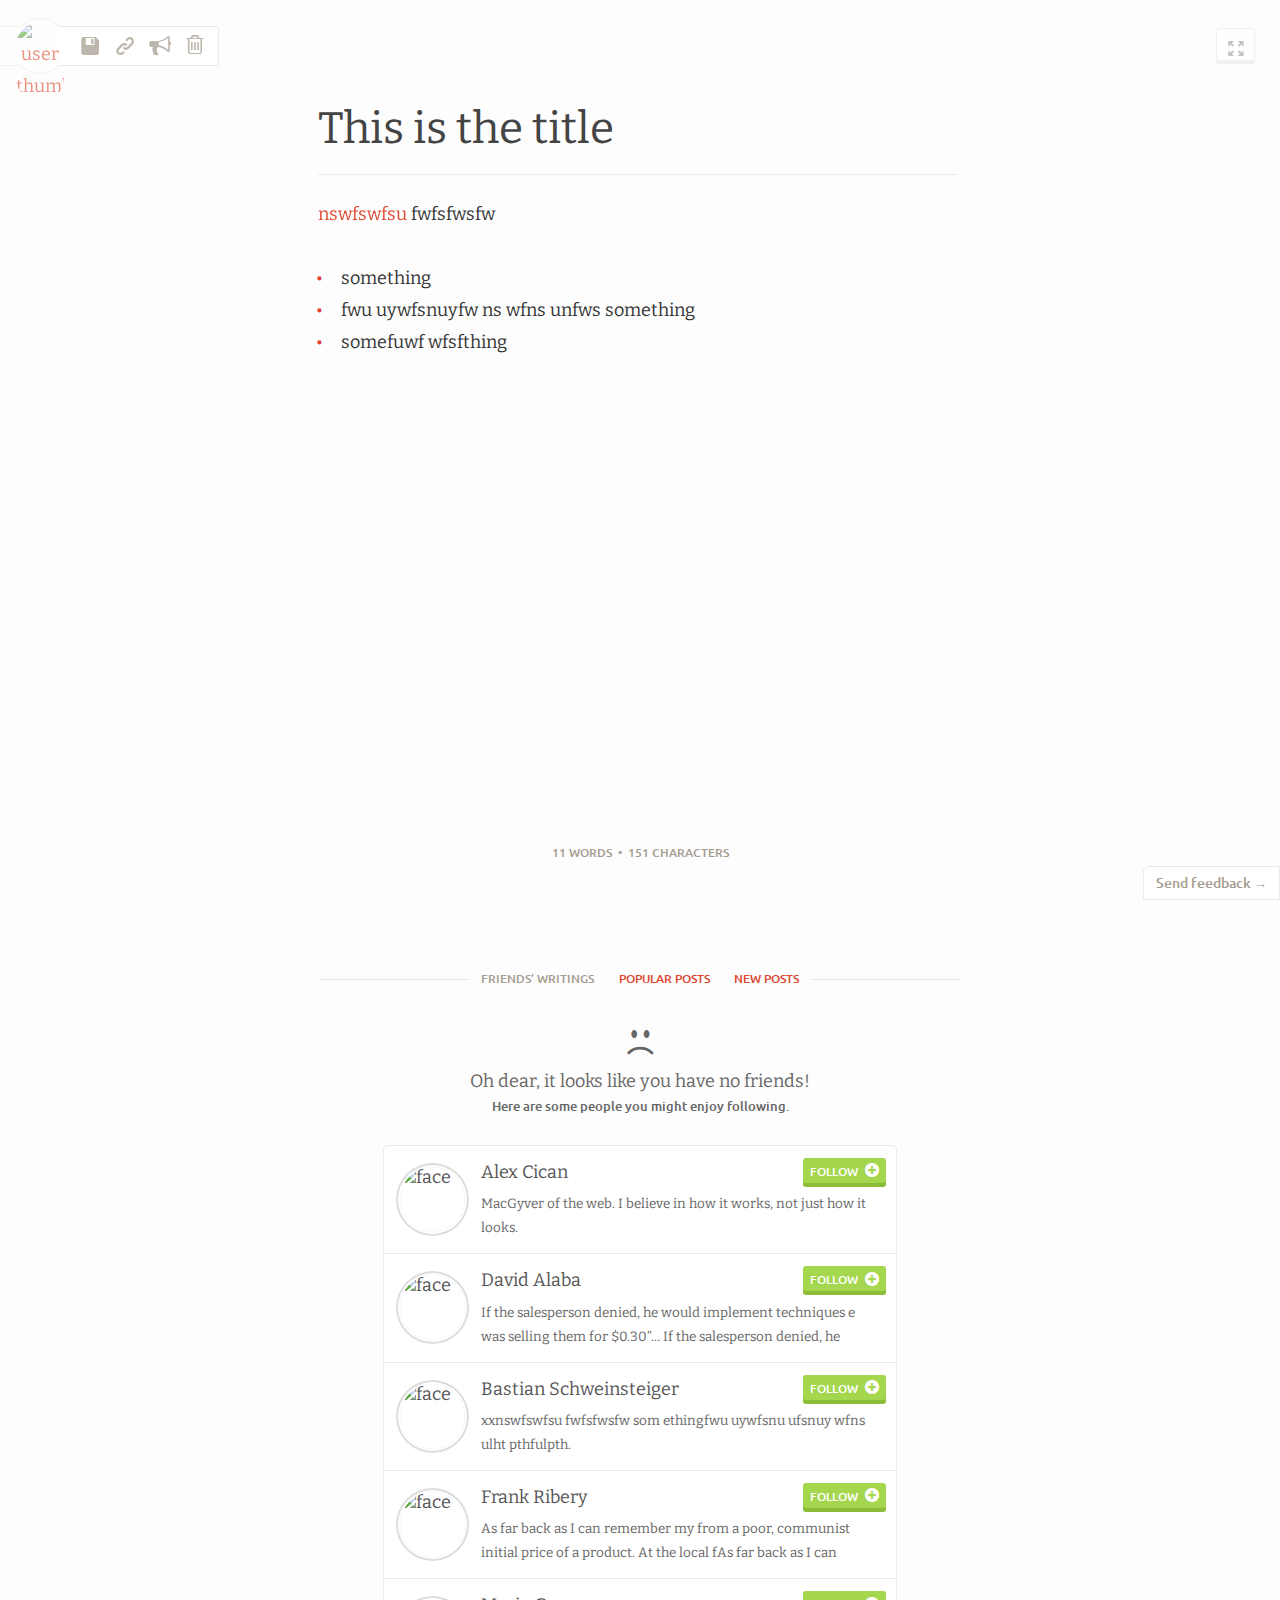
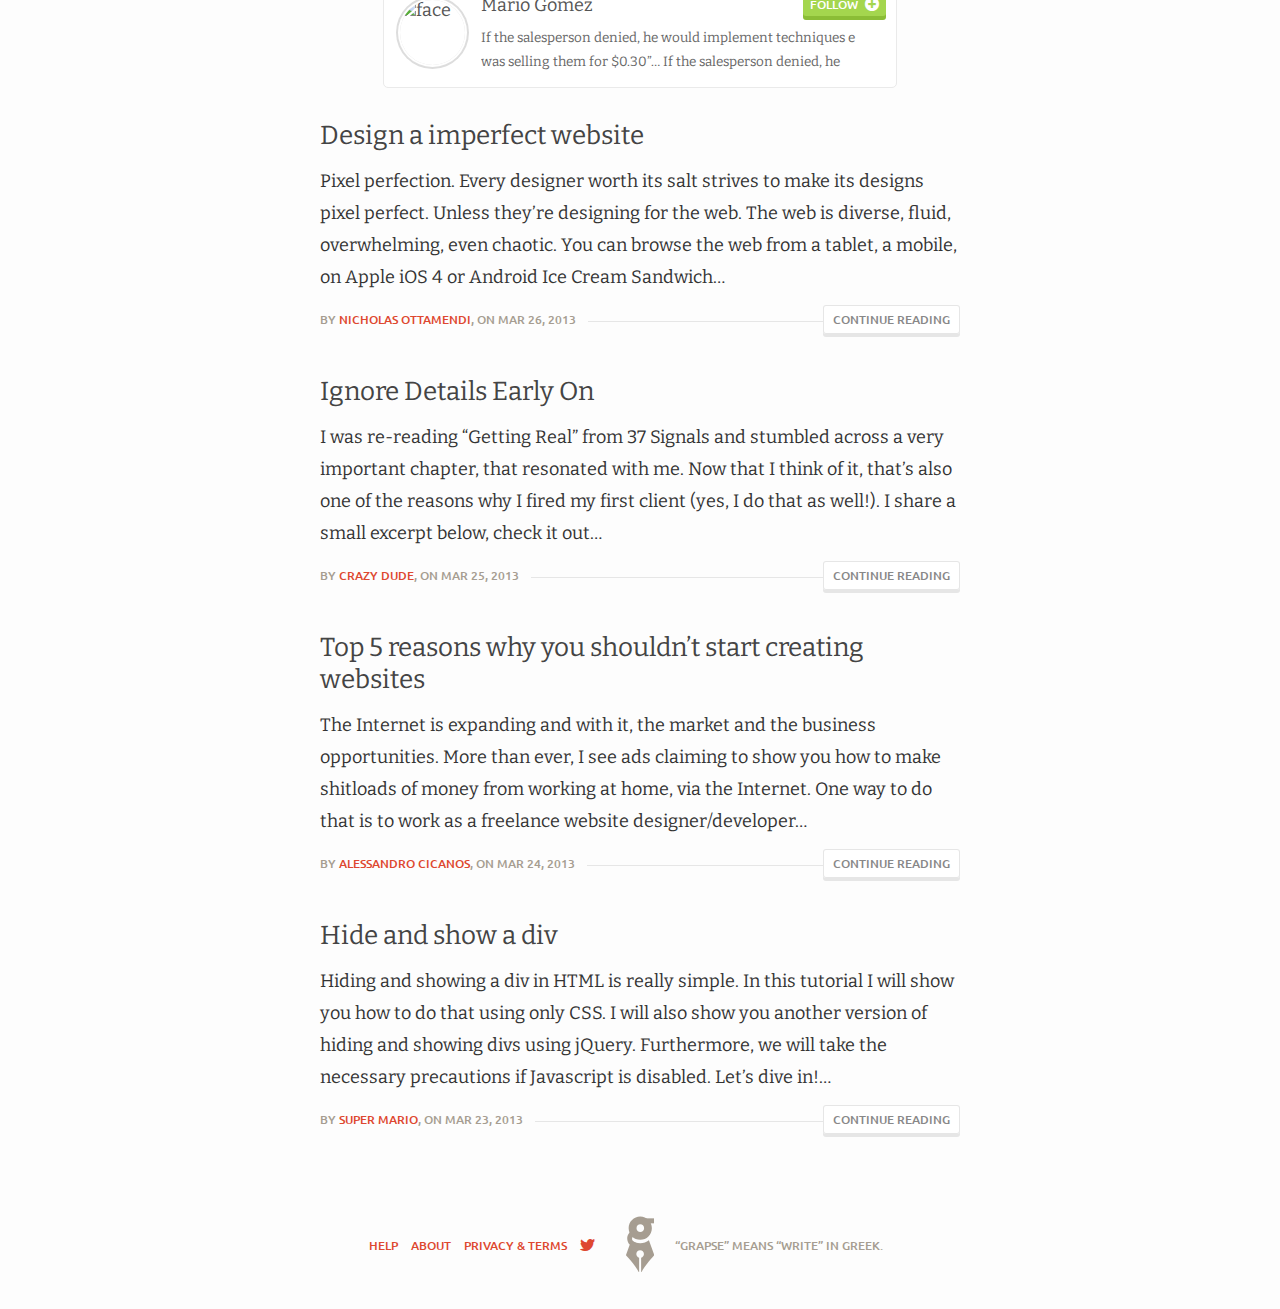
==== index.html @ 07f1f99a "initial commit" ====
<!doctype html>
<!-- <html manifest="app.appcache"> -->
<head>
  <title>New post &bull; Grapse</title>    
  <meta http-equiv="Content-Type" content="text/html; charset=utf-8" />
  <meta name="viewport" content="width=device-width"/>
  <link rel="shortcut icon" href="./images/favicon.ico" />
  <link rel="stylesheet" type="text/css" href="./css/style.css" />
  <link href='http://fonts.googleapis.com/css?family=Bitter:400,400italic' rel='stylesheet' type='text/css'>
  <link href='http://fonts.googleapis.com/css?family=Ubuntu:400,500,400italic&subset=latin,cyrillic,greek' rel='stylesheet' type='text/css'>
</head>
<body>
  <div id="content">
    <form method="post" id="editor">
      <h1 id='post_title' contenteditable='true'>This is the title</h1>
      <span id="chars_counter"></span>
      <textarea id="paste_area" style="display: none; position: absolute; left: -999em;"></textarea>
      <div id='post_content' contenteditable='true'>
        <p><a href="http://sicanstudios.com">nswfswfsu</a> fwfsfwsfw</p>
        <ul>
          <li>something</li>
          <li>fwu uywfsnuyfw ns wfns unfws something</li>
          <li>somefuwf wfsfthing</li>
        </ul>
      </div>
      <span class="word_count"></span>
    </form>

    <div id="discover">
      <header class="stay_on_top grey has_divider">
        <a title="Friends’ writings" class="friends_writings selected_link">Friends&rsquo; writings</a>
        <a href="#" title="Popular posts" class="popular_writings">Popular posts</a>
        <a href="#" title="New posts" class="new_writings">New posts</a>
      </header>
      <ul class="posts_by_friends">
        <li class="empty">Oh dear, it looks like you have no friends! <span>Here are some people you might enjoy following.</span></li>

        <li>
          <ul class="recommended_people_list visible">
            <li>
              <a href="profile.html" title="whatever"><img src="https://si0.twimg.com/profile_images/3046799507/efc1bd371c999d1e5e9a5f17f0f55c65_bigger.jpeg" alt="face" title="Alex Cican on Twitter" target="_blank" /><span>Alex Cican</span></a>
              <p>MacGyver of the web. I believe in how it works, not just how it looks.</p>
              <button class="follow_button add green">
                <span class="button_text add_text">Follow</span>
                <span class="button_text added_text">Following</span>
                <span class="button_text remove_text">Unfollow</span>
              </button>
            </li>
            <li>
              <a href="profile.html" title="whatever"><img src="http://img.uefa.com/imgml/TP/players/1/2012/324x324/1906540.jpg" alt="face" title="Alex Cican on Twitter" target="_blank" /><span>David Alaba</span></a>
              <p> If the salesperson denied, he would implement techniques e was selling them for $0.30”… If the salesperson denied, he would implement techniques e was selling them for $0.30”…</p>
              <button class="follow_button add green">
                <span class="button_text add_text">Follow</span>
                <span class="button_text added_text">Following</span>
                <span class="button_text remove_text">Unfollow</span>
              </button>
            </li>
            <li>
              <a href="profile.html" title="whatever"><img src="http://img.uefa.com/imgml/TP/players/3/2012/324x324/67496.jpg" alt="face" title="Alex Cican on Twitter" target="_blank" /><span>Bastian Schweinsteiger</span></a>
              <p>xxnswfswfsu fwfsfwsfw som ethingfwu uywfsnu ufsnuy wfns ulht pthfulpth.</p>
              <button class="follow_button add green">
                <span class="button_text add_text">Follow</span>
                <span class="button_text added_text">Following</span>
                <span class="button_text remove_text">Unfollow</span>
              </button>
            </li>
            <li>
              <a href="profile.html" title="whatever"><img src="http://images.football.co.uk/300x300/b850482c0e493f7c6aa94497e383aa2d.jpg" alt="face" title="Alex Cican on Twitter" target="_blank" /><span>Frank Ribery</span></a>
              <p>As far back as I can remember my from a poor, communist initial price of a product. At the local fAs far back as I can remember my from a poor, communist initial price of a product. At the local f</p>
              <button class="follow_button add green">
                <span class="button_text add_text">Follow</span>
                <span class="button_text added_text">Following</span>
                <span class="button_text remove_text">Unfollow</span>
              </button>
            </li>
            <li>
              <a href="profile.html" title="whatever"><img src="http://img.uefa.com/imgml/TP/players/3/2012/324x324/62588.jpg" alt="face" title="Alex Cican on Twitter" target="_blank" /><span>Mario Gomez</span></a>
              <p> If the salesperson denied, he would implement techniques e was selling them for $0.30”… If the salesperson denied, he would implement techniques e was selling them for $0.30”…</p>
              <button class="follow_button add green">
                <span class="button_text add_text">Follow</span>
                <span class="button_text added_text">Following</span>
                <span class="button_text remove_text">Unfollow</span>
              </button>
            </li>
          </ul>
        </li>

        <li class="post has_divider">
          <h3><a href="post.html" title="Read this">Design a imperfect website</a></h3>
          <p>Pixel perfection. Every designer worth its salt strives to make its designs pixel perfect. Unless they’re designing for the web. The web is diverse, fluid, overwhelming, even chaotic. You can browse the web from a tablet, a mobile, on Apple iOS 4 or Android Ice Cream Sandwich… </p>
          <div class="post_footer">
            <span>By <a href="profile.html" title="Alex Cican">Nicholas Ottamendi</a><em>, on Mar 26, 2013</em></span>
            <a href="post.html" class="button align_right white">Continue reading</a>
          </div>
        </li>
        <li class="post has_divider">
          <h3><a href="post.html" title="Read this">Ignore Details Early On</a></h3>
          <p>I was re-reading “Getting Real” from 37 Signals and stumbled across a very important chapter, that resonated with me. Now that I think of it, that’s also one of the reasons why I fired my first client (yes, I do that as well!). I share a small excerpt below, check it out…</p>
          <div class="post_footer">
            <span>By <a href="profile.html" title="Alex Cican">Crazy Dude</a><em>, on Mar 25, 2013</em></span>
            <a href="post.html" class="button align_right white">Continue reading</a>
          </div>
        </li>
        <li class="post has_divider">
          <h3><a href="post.html" title="Read this">Top 5 reasons why you shouldn’t start creating websites</a></h3>
          <p>The Internet is expanding and with it, the market and the business opportunities. More than ever, I see ads claiming to show you how to make shitloads of money from working at home, via the Internet. One way to do that is to work as a freelance website designer/developer… </p>
          <div class="post_footer">
            <span>By <a href="profile.html" title="Alex Cican">Alessandro Cicanos</a><em>, on Mar 24, 2013</em></span>
            <a href="post.html" class="button align_right white">Continue reading</a>
          </div>
        </li>
        <li class="post has_divider">
          <h3><a href="post.html" title="Read this">Hide and show a div</a></h3>
          <p>Hiding and showing a div in HTML is really simple. In this tutorial I will show you how to do that using only CSS. I will also show you another version of hiding and showing divs using jQuery. Furthermore, we will take the necessary precautions if Javascript is disabled. Let’s dive in!… </p>
          <div class="post_footer">
            <span>By <a href="profile.html" title="Alex Cican">Super Mario</a><em>, on Mar 23, 2013</em></span>
            <a href="post.html" class="button align_right white">Continue reading</a>
          </div>
        </li>
      </ul>
    </div>

    <div id="popup" class="hidden"></div>

    <div id="footer">
      <ul>
        <li><a href="help.html" title="Help">Help</a></li>
        <li><a href="about.html" title="About Grapse">About</a></li>
        <li><a href="terms.html" title="Privacy &amp; Terms">Privacy &amp; Terms</a></li>
        <li><a href="http://twitter.com/GrapseApp" title="Grapse on Twitter" class="twitter" target="_blank"><span>Twitter</span></a></li>
      </ul>
      <a href="#" title="Back to homepage">
      <img src="[data-uri]" alt="grapse logo" />
      </a>
      <span>&ldquo;Grapse&rdquo; means &ldquo;write&rdquo; in Greek.</span>
    </div>
  </div>

  <div id="editor_buttons">
    <button title="Save post (Cmd+S)" class="save_button">Save</button>
    <button title="Set custom URL (Cmd+U)" class="slug_button">Custom URL</button>
    <input type='url' name='post_slug' autocorrect='off' autocapitalize='off' class='hidden' value='custom-url-of-post'/>
    <button title="Publish post (Cmd+G)" class="publish_button">Publish</button>
    <button title="Delete post (Cmd+Shift+Backspace)" class="deletes_button">Delete</button>
  </div>

  <div id="fullscreen_button">
    <button title="Enter Fullscreen mode (Cmd+Shift+F)" class="fullscreen_button white">Fullscreen</button>
  </div>

  <div id="admin">
    <section id="top_buttons" class="has_editor_buttons">
      <button title="Your dashboard (Cmd+Enter)" class="menu_button">Menu</button>
      <button title="Write something (Cmd+Alt)" class="newpost_button">New post</button>
      <a href="profile.html" title="View your profile" class="profile_pic"><img src="https://si0.twimg.com/profile_images/3046799507/efc1bd371c999d1e5e9a5f17f0f55c65_bigger.jpeg" alt="user thumb" /></a>
      <!-- http://api.twitter.com/1/users/profile_image?screen_name=sican&size=bigger -->
    </section>

    <div id="sidebar">
      <section id="statistics">
        <header>Statistics</header>
        <div><h2>76235</h2><span>Views</span></div>
        <div><h2>32</h2><span>Likes</span></div>
        <div><h2>235</h2><span>Followers</span></div>
      </section>

      <section id="sidebar_content">
        <header>
          <a href="#" title="Your posts" class="writings_link selected_link">Writings</a> <a href="#" title="Posts you liked" class="liked_link">Liked</a> <a href="#" title="People following you" class="following_link">Following</a> <a href="#" title="Search for something" class="search_link">Search</a>
          <div id="search" class="hidden">
            <input type='text' name='search' autocapitalize='off' value='Search for something&#8230;'/>
            <button title="Hide search input">x</button>
          </div>
        </header>

        <ul class="sidebar_posts visible">
          <li>
            <a href="post.html" title="Design a pixel-perfect website">
              Design a pixel-perfect website
              <span>Mar 30, 2013</span>
              <span class="right"><span>2220</span> <span>150</span></span>
            </a>
            <button title="Edit this post" class="edit_button brown">Edit</button>
            <button title="Delete this post" class="delete_button red">Delete</button>
          </li>
          <li>
            <a href="post.html" title="Re-designing Sicanstudios">
              Re-designing Sicanstudios
              <span>Mar 29, 2013</span>
              <span class="right"><span>220</span> <span>22</span></span>
            </a>
            <button title="Edit this post" class="edit_button brown">Edit</button>
            <button title="Delete this post" class="delete_button red">Delete</button>
          </li>
          <li>
            <a href="post.html" title="Life lessons">
              Life lessons
              <span>Mar 28, 2013</span>
              <span class="right private">Private</span>
            </a>
            <button title="Edit this post" class="edit_button brown">Edit</button>
            <button title="Delete this post" class="delete_button red">Delete</button>
          </li>
          <li>
            <a href="post.html" title="whatever">
              Display recent posts
              <span>Mar 27, 2013</span>
              <span class="right private">Private</span>
            </a>
            <button title="Edit this post" class="edit_button brown">Edit</button>
            <button title="Delete this post" class="delete_button red">Delete</button>
          </li>
          <li>
            <a href="post.html" title="whatever">
              Landing a job during an economic crisis
              <span>Mar 26, 2013</span>
              <span class="right"><span>1220</span> <span>82</span></span>
            </a>
            <button title="Edit this post" class="edit_button brown">Edit</button>
            <button title="Delete this post" class="delete_button red">Delete</button>
          </li>
          <li>
            <a href="post.html" title="whatever">
              Making your website look pretty on retina devices
              <span>Mar 25, 2013</span>
              <span class="right"><span>840</span> <span>30</span></span>
            </a>
            <button title="Edit this post" class="edit_button brown">Edit</button>
            <button title="Delete this post" class="delete_button red">Delete</button>
          </li>
          <li>
            <a href="post.html" title="whatever">
              How I moved my blog to Dropbox
              <span>Mar 24, 2013</span>
              <span class="right"><span>2560</span> <span>642</span></span>
            </a>
            <button title="Edit this post" class="edit_button brown">Edit</button>
            <button title="Delete this post" class="delete_button red">Delete</button>
          </li>
          <li>
            <a href="post.html" title="whatever">
              How I moved my websites to GitHub
              <span>Mar 23, 2013</span>
              <span class="right"><span>430</span> <span>65</span></span>
            </a>
            <button title="Edit this post" class="edit_button brown">Edit</button>
            <button title="Delete this post" class="delete_button red">Delete</button>
          </li>
        </ul>

        <ul class="sidebar_liked_posts hidden">
          <li>
            <a href="post.html" title="The lost art of pricing and negotiating">
              The lost art of pricing and negotiating
              <span>by Super Mario</span>
              <span class="right">Mar 24, 2013</span>
            </a>
            <button class="like_button add brown">
              <span class="button_text add_text">Like</span>
              <span class="button_text added_text">Liked</span>
              <span class="button_text remove_text">Unlike</span>
            </button>
          </li>
          <li>
            <a href="post.html" title="Why I lost my glass shoe">
              Why I lost my glass shoe
              <span>by Cinderella</span>
              <span class="right">Mar 23, 2013</span>
            </a>
            <button class="like_button add brown">
              <span class="button_text add_text">Like</span>
              <span class="button_text added_text">Liked</span>
              <span class="button_text remove_text">Unlike</span>
            </button>
          </li>
          <li>
            <a href="post.html" title="How to fly higher with a carpet">
              How to fly higher with a carpet
              <span>by Alladin</span>
              <span class="right">Mar 21, 2013</span>
            </a>
            <button class="like_button add brown">
              <span class="button_text add_text">Like</span>
              <span class="button_text added_text">Liked</span>
              <span class="button_text remove_text">Unlike</span>
            </button>
          </li>
        </ul>

        <ul class="sidebar_people hidden">
          <li>
            <a href="profile.html" title="whatever"><img src="http://images.football.co.uk/300x300/b850482c0e493f7c6aa94497e383aa2d.jpg" alt="face" title="Alex Cican on Twitter" target="_blank" />Frank Ribery</a>
            <button class="follow_button add green">
              <span class="button_text add_text">Follow</span>
              <span class="button_text added_text">Following</span>
              <span class="button_text remove_text">Unfollow</span>
            </button>
          </li>
          <li>
            <a href="profile.html" title="whatever"><img src="http://img.uefa.com/imgml/TP/players/3/2012/324x324/62588.jpg" alt="face" title="Alex Cican on Twitter" target="_blank" />Mario Gomez</a>
            <button class="follow_button add green">
              <span class="button_text add_text">Follow</span>
              <span class="button_text added_text">Following</span>
              <span class="button_text remove_text">Unfollow</span>
            </button>
          </li>
          <li>
            <a href="profile.html" title="whatever"><img src="https://si0.twimg.com/profile_images/3046799507/efc1bd371c999d1e5e9a5f17f0f55c65_bigger.jpeg" alt="face" title="Alex Cican on Twitter" target="_blank" />Alex Cicanitanfsngfulx</a>
            <button class="follow_button add green">
              <span class="button_text add_text">Follow</span>
              <span class="button_text added_text">Following</span>
              <span class="button_text remove_text">Unfollow</span>
            </button>
          </li>
        </ul>

        <ul class="sidebar_search_results hidden">
          <li class="empty">Oh dear, I couldn’t find that! <span>Please type in something else and try again.</span></li>
        </ul>
      </section>

      <section class="settings">
        <header>Settings</header>
        <span><label for="dark_theme">Dark theme</label><a href="#" title="What is this?" class="superscript popup_dark_theme">?</a> 
          <input type="checkbox" id="dark_theme" class="slider" value="dark_theme" /></span><br/>
        <span><label for="portfolio_layout">Portfolio Layout</label><a href="#" title="What is this?" class="superscript popup_portfolio">?</a>
          <input type="checkbox" id="portfolio_layout" class="slider" value="portfolio_layout" /></span>
      </section>

      <section class="settings">
        <a href="#" title="Help Center">Help Center</a><br/>
        <a href="#" title="Keyboard shortcuts">Keyboard shortcuts</a><br/>
        <a href="#" class="logout">Log Out</a>
      </section>

      <div id="admin_sidebar_popup" class="hidden"></div>
    </div>
  </div>

  <div id="toolbar" class="hidden">
    <button class="italic_button" title="Make it italic (Cmd+1)"><i>i</i></button>
    <button class="heading_button" title="Make it a Heading (Cmd+2)">H2</button>
    <button class="link_button" title="Add a Link (Cmd+3)">Link</button>
    <button class="image_button" title="Add an Image (Cmd+4)">Image</button>
    <button class="list_button" title="Make it a List (Cmd+5)">List</button>
    <button class="quote_button" title="Make it a Quote (Cmd+6)">&ldquo;</button>
    <div class="window hidden link">
      <input type='url' name='link' autocorrect='off' autocapitalize='off' value='http://'/>
      <button class='insert_button' title='Insert link (Enter)'>Insert</button>
      <button class='remove_button' title='Remove link (Cmd+Backspace)'>X</button>
    </div>
  </div>

  <div id="feedback"><a href="mailto:alex@sicanstudios.com">Send feedback &rarr;</a></div>
  
  <script src="./js/turbolinks.js"></script>
  <!-- Load jQuery script -->
  <script src="http://ajax.googleapis.com/ajax/libs/jquery/1.8.3/jquery.min.js"></script>
  <script>
    // Check if a new cache is available on page load.
    window.addEventListener('load', function(e) {

      window.applicationCache.addEventListener('updateready', function(e) {
        if (window.applicationCache.status == window.applicationCache.UPDATEREADY) {
          // Browser downloaded a new app cache.
          // Swap it in and reload the page to get the new hotness.
          window.applicationCache.swapCache();
          if (confirm('A new version of this site is available. Load it?')) {
            window.location.reload();
          }
        } else {
          // Manifest didn't changed. Nothing new to server.
        }
      }, false);

    }, false);
  </script>
  <script src="./js/checkbrowser.js"></script>
  <script src="./js/interface.js"></script>
  <script src="./js/editor.js"></script>
</body>
</html>
---- css/style.css ----
/*** GLOBAL ***/
/**************/
@font-face {
  font-family: 'icons';
  src: url("../fonts/fontello.eot");
  src: url("../fonts/fontello.eot?#iefix") format('embedded-opentype'), url("../fonts/fontello.woff") format('woff'), url("../fonts/fontello.ttf") format('truetype'), url("../fonts/fontello.svg#icons") format('svg');
  font-weight: normal;
  font-style: normal;
}

img, embed, object, video {
  max-width: 100%;
}

body {
  font-family: 'Bitter', Georgia, serif;
  -webkit-font-smoothing: antialiased;
  font-size: 18px;
  line-height: 1.77777778em; /* 32px */
  background: url('../images/lines.jpg') #fdfdfd;
  color: #333;
  overflow-x: hidden;
  padding-top: 3.6em;
  max-width: 1440px;
  margin: 0 auto;
  /* if sidebar is expanded, provide smooth animations to content */
  -webkit-transition: margin-left 0.2s;
  -moz-transition: margin-left 0.2s;
  -o-transition: margin-left 0.2s;
  transition: margin-left 0.2s;
}

:-webkit-full-screen {
  background: #fdfdfd;
}

#post_title em {
  color: #ff0 !important;
  background: #000;
}

:-moz-full-screen {
  background: #fdfdfd;
}

:full-screen {
  background: #fdfdfd;
}

::-webkit-selection {
  background: #ffedab;
  color: #222;
}

::-moz-selection {
  background: #ffedab;
  color: #222;
}

::selection {
  background: #ffedab;
  color: #222;
}

a, a:visited {
  color: #de4830;
  text-decoration: none;
  position: relative;
  -webkit-transition: all 0.2s;
  -moz-transition: all 0.2s;
  -o-transition: all 0.2s;
  transition: all 0.2s;
}

a:hover {
  color: #333;
  cursor: pointer;
  text-decoration: underline;
}

/* when something is hidden */
.hidden {
  display: none;
  visibility: hidden;
}

/* when a link is selected */
.selected_link {
  color: #a69d91 !important;
  text-decoration: none !important;
}

/* headers of each section lighter colour font */
.grey, #sidebar header, .posts_under_post header, .post_footer>span {
  font-family: 'Ubuntu', 'Futura-Medium', Helvetica, sans-serif;
  -webkit-font-smoothing: antialiased;
  font-weight: 500;
  color: #a69d91;
  font-size: 0.66666667em; /* 12px */
  line-height: 0.66666667em; /* 12px */
  text-transform: uppercase;
  padding-bottom: 1.6em;
  display: block;
}

/* fixed position with jQuery */
.fixed {
  position: fixed;
  top: 0;
  padding: 28px 0;
  left: 0;
  width: 100%;
  z-index: 100;
  background: rgba(253,253,253,0.95);
  border-bottom: solid 1px #eaeaea;
}

/* no line when element is fixed */
.fixed.has_divider:after {
  display: none;
}

/* styling of the buttons */
button {
  font-size: 0.785em;
  color: #aaa;
  float: left;
  width: 16.6666667%;
  height: 100%;
  background: transparent;
  border: none;
  cursor: pointer;
}

/* animations for icons */
button:after {
  -webkit-transition: all 0.2s;
  -moz-transition: all 0.2s;
  -o-transition: all 0.2s;
  transition: all 0.2s;
}

/* on top of horizontal dividing line */
.button {
  z-index: 1;
}

/* no decoration for links as buttons */
.button:hover {
  text-decoration: none;
  -moz-opacity: 0.85;
  -khtml-opacity: 0.85;
  filter: progid:DXImageTransform.Microsoft.Alpha(opacity=85);
  opacity: 0.85;
}

/* different colours of buttons */
.brown, .red, .green, .white, .light_blue {
  font-family: 'Ubuntu', 'Futura-Medium', Helvetica, sans-serif;
  font-weight: 500;
  text-transform: uppercase;
  -webkit-transition: all 0.2s;
  -moz-transition: all 0.2s;
  -o-transition: all 0.2s;
  transition: all 0.2s;
  position: relative;
  color: #fff !important;
  background: #a69d91;
  -webkit-box-shadow-color: 0 4px 0 #867d70;
  -moz-box-shadow: 0 4px 0 #867d70;
  box-shadow: 0 4px 0 #867d70;
  font-size: 0.66666667em;
  text-align: left;
  height: 25px;
  width: 11%;
  padding: 5px 7px;
  -webkit-border-radius: 3px;
  -moz-border-radius: 3px;
  border-radius: 3px;
  -webkit-tap-highlight-color: rgba(0,0,0,0); /* no tap highlight on mobile devices */
}

/* red button (also showed when following button hovered or liked) */
.red, .remove_state_enabled:hover {
  color: #fff !important;
  background: #eb8270;
  -webkit-box-shadow: 0 4px 0 #d6624e;
  -moz-box-shadow: 0 4px 0 #d6624e;
  box-shadow: 0 4px 0 #d6624e;
}

.green {
  background: #a4d64e;
  -webkit-box-shadow: 0 4px 0 #8bbd36;
  -moz-box-shadow: 0 4px 0 #8bbd36;
  box-shadow: 0 4px 0 #8bbd36;
}

.white {
  height: 26px;
  color: #888 !important;
  background: #ffffff;
  -webkit-box-shadow: 0 3px 0 0 #e6e6e6, inset 0 0 0 1px #e6e6e6;
  -moz-box-shadow: 0 3px 0 #e6e6e6, inset 0 0 0 1px #e6e6e6;
  box-shadow: 0 3px 0 0 #e6e6e6, inset 0 0 0 1px #e6e6e6;
}

.light_blue {
  color: #fff !important;
  background: #00abf1;
  -webkit-box-shadow: 0 4px 0 0 #1498cc;
  -moz-box-shadow: 0 4px 0 #1498cc;
  box-shadow: 0 4px 0 0 #1498cc;
}

/* on active change box shadow to simulate button */
.brown:active, .red:active, .green:active, .white:active, .light_blue:active {
  top: 2px;
  -webkit-box-shadow: 0px 3px 0px #a69d91;
  -moz-box-shadow: 0px 3px 0px #a69d91;
  box-shadow: 0px 3px 0px #a69d91;
}

.red:active {
  -webkit-box-shadow: 0px 3px 0px #eb8270;
  -moz-box-shadow: 0px 3px 0px #eb8270;
  box-shadow: 0px 3px 0px #eb8270;
}

.green:active {
  -webkit-box-shadow: 0px 3px 0px #a4d64e;
  -moz-box-shadow: 0px 3px 0px #a4d64e;
  box-shadow: 0px 3px 0px #a4d64e;
} 

.white:active {
  -webkit-box-shadow: 0 0 0 1px #e6e6e6, 0 4px 0 0 #fdfdfd;
  -moz-box-shadow: 0 0 0 1px #e6e6e6, 0 4px 0 0 #fdfdfd;
  box-shadow: 0 0 0 1px #e6e6e6, 0 4px 0 0 #fdfdfd;
}

.light_blue:active {
  -webkit-box-shadow: 0 4px 0 0 #00abf1;
  -moz-box-shadow: 0 4px 0 #00abf1;
  box-shadow: 0 4px 0 0 #00abf1;
}


/*** TYPOGRAPHY ***/
/******************/

h1, h2, h3 {
  font-weight: normal;
}

h1 {
  font-size: 2.44444444em; /* 44px */
  line-height: 1.4545em; /* 64px */
  padding-bottom: 0.1em; /* slight vertical alignment fix */
  color: #444;
}

h2, h3 {
  font-size: 1.444em; /* 26px */
  line-height: 1.2308em; /* 32px */
  margin: 1.2308em 0 0.5em;
  color: #333;
}

ul, ol {
  padding: 0;
  margin: 0;
  list-style-type: none;
}

p, blockquote, #post_content ul, #post_content ol {
  margin: 0 0 1.77777778em;
}

blockquote {
  padding-left: 1.2em;
  font-style: italic;
  border-left: solid 0.3em #de4830;
}

/* used to hide mobile elements */
em {
  font-style: normal; 
}

#post_content li:before {
  content: "\2022";
  color: #de4830;
  margin-left: -0.1em;
  padding-right: 1em;
}

#content {
  max-width: 640px;
  margin: 1.77777778em auto;
}


/*** TEXT EDITOR ***/
/*******************/

#editor {
  position: relative;
}

#post_title, #post_content {
  width: 100%;
  margin-left: -5%;
  padding: 0 30px; /* easier selection of text */
  outline: none;
  word-wrap: break-word;
  position: relative;
}

/* prevents user from pasting much content and moving title down too much */
#post_title {
  max-height: 5.8em;
  overflow: auto;
}

/* border separator */
#post_content:before {
  content: '';
  margin: -0.9em 0 1.27777778em;
  height: 1px;
  display: block;
  background: #eaeaea;
  width: 100%;
}

/* positions the character counter */
#chars_counter {
  position: absolute;
  font-size: 0.785em;
  text-align: right;
  left: -1.9em;
  top: 1.25em;
  color: #8bbd36;
}

/* changes colour of counter to yellow */
#chars_counter.yellow_colour {
  color: #ab9f67;
}

/* changes colour of counter to red */
#chars_counter.red_colour {
  color: #ab4444;
}

/* changes colour of counter to red */
#chars_counter.red_bright_colour {
  color: #f00;
}

/* adds some padding to image for easier selection */
#post_content img {
  padding: 0.5em;
  margin-left: -0.5em;
  display: block;
  /*border: solid 1px #e6e6e6;*/
}

/* don't change mouse on link hover */
#post_content a {
  cursor: default;
}

/* shows url address under link as popup */
#post_content a:hover:after {
  content: attr(href);
  font-family: 'Ubuntu', 'Futura-Medium', Helvetica, sans-serif;
  -webkit-font-smoothing: antialiased;
  font-weight: 500;
  position: absolute;
  top: 1.7em;
  left: 0;
  background: #a69d91;
  font-size: 13px;
  display: block;
  padding: 1px 5px 3px;
  line-height: 1.3em;
  color: #fff;
  -webkit-border-radius: 2px;
  -moz-border-radius: 2px;
  border-radius: 2px;
  min-width: 60px;
  font-style: normal;
  z-index: 100;
}

/* moves down url address popup of h2 link */
#post_content h2 a:hover:after {
  top: 2.6em;
}

/* necessary for the link popup to display on top of image */
#post_content .img {
  display: block;
}

/* moves url address popup at top for image */
#post_content .img:hover:after {
  top: 0.7em;
  -webkit-border-radius: 0;
  -moz-border-radius: 0;
  border-radius: 0;
}

.word_count {
  font-family: 'Ubuntu', 'Futura-Medium', Helvetica, sans-serif;
  font-weight: 500;
  font-size: 12px;
  color: #a69d91;
  text-transform: uppercase;
  display: block;
  text-align: center;
}

/* when writer's block, display message */
.discover_alert {
  position: fixed;
  bottom: -2px;
  width: 40%;
  left: 30%;
  text-align: center;
  padding: 0.2em 0 0;
  font-size: 0.875em;
  background: #fdfacd;
  color: #666;
  border: solid 1px #e5e3ba;
  -webkit-border-radius: 3px;
  -moz-border-radius: 3px;
  border-radius: 3px;
}

/* no margin for paragraph */
.discover_alert p {
  margin: 0;
}

/* styles the X link */
.discover_alert a:last-child {
  color: #de4830;
  float: right;
  margin-top: -15px;
  cursor: pointer;
  text-decoration: none;
  padding: 10px;
}


/*** TEXT EDITOR TOOLBAR ***/
/***************************/

#toolbar, .window {
  background: #000;
  position: absolute;
  height: 2.3em;
  width: 235px;
  z-index: 100;
  -webkit-border-radius: 3px;
  -moz-border-radius: 3px;
  border-radius: 3px;
}

/* pointing down arrow of toolbar */
#toolbar:after {
  color: #000;
  content: '\25BC';
  position: absolute;
  z-index: -1;
  bottom: 8px;
  height: 5px;
  left: 47%;
}

/* changes colour of icon if formatting is active */
.active {
  color: #de4830 !important;
}

#toolbar button {
  font-family: Georgia, serif;
  -webkit-font-smoothing: subpixel-antialiased;
}

/* on hover changes colour */
#toolbar button:hover {
  color: #fff;
}

/* hides text of buttons to be replaced with icons */
.link_button, .image_button, .list_button, .insert_button, .remove_button {
  text-indent: -9999px;
}

/* replace text with icons */
.link_button:after, .image_button:after, .list_button:after, .insert_button:after, .remove_button:after {
  content: 'l';
  font-family: 'icons';
  text-indent: 0;
  display: block;
  margin-top: -1em;
  font-size: 1.1em;
}

.image_button:after {
  content: 'p';
  font-size: 0.9em;
}

.list_button:after {
  content: 'L';
  font-size: 1.2em;
  margin: -0.95em 0 0 0.2em;
}

.quote_button {
  font-size: 1.8em !important;
  padding-top: 0.35em;
}

.insert_button:after {
  content: 'y';
}

.remove_button:after {
  content: 'x';
}

.insert_button:hover:after {
  color: #a4d64e;
}

.remove_button:hover:after {
  color: #de4830;
}

input[type='url'], input[type='text'] {
  font-family: 'Ubuntu', 'Futura-Medium', Helvetica, sans-serif;
  font-weight: 500;
  padding: 4px 5px;
  font-size: 0.7em;
  border: none;
  -webkit-border-radius: 2px;
  -moz-border-radius: 2px;
  border-radius: 2px;
}

.window>input {
  width: 63%;
  height: 1.7em;
  display: block;
  margin: 5px;
  background: #222;
  color: #fff;
  float: left;
}

/* bigger width for image input because no X button */
.image>input {
  width: 75%;
}

input:focus {
  outline: none;
  background: #444;
}

/* hides X button for image input */
.image .remove_button {
  display: none !important;
}

/* smaller width for buttons of window */
.window>button {
  width: 14% !important;
}

/* for when exporting code window no buttons */
.window.text button {
  display: none;
}

/* smaller input to make room for text to the right */
.window.text input {
  width: 50%;
}

/* text to be displayed */
.window.text:after {
  font-family: 'Ubuntu', 'Futura-Medium', Helvetica, sans-serif;
  content: 'Ctrl + C to copy';
  font-weight: 500;
  font-size: 0.7em;
  color: #bbb;
  position: absolute;
  bottom: 6px;
}

/* on mac different control */
.window.text.mac:after {
  content: '\2318 + C to copy';
  padding-left: 0.5em;
}

/*** ADMIN SIDEBAR ***/
/*********************/

/* if sidebar is expanded moves content to the right */
body.sidebar_expanded {
  margin-left: 340px !important;
}

/* no need for content to readjust (fluid because of %) */
.sidebar_expanded #content {
  /*width: 650px;*/
  /*margin: 0 auto;*/
}

/* if sidebar is expanded, moves sidebar to right and doesn't fade out (overrides) */
.sidebar_expanded>#admin {
  left: 0 !important;
  -moz-opacity: 1 !important;
  -khtml-opacity: 1 !important;
  filter: progid:DXImageTransform.Microsoft.Alpha(opacity=100) !important;
  opacity: 1 !important;
}

#admin {
  position: fixed;
  top: 0;
  width: 270px;
  left: -390px;
  z-index: 100;
  -moz-opacity: 0.6;
  -khtml-opacity: 0.6;
  filter: progid:DXImageTransform.Microsoft.Alpha(opacity=60);
  opacity: 0.6;
  -webkit-transition: all 0.2s;
  -moz-transition: all 0.2s;
  -o-transition: all 0.2s;
  transition: all 0.2s;
}

#admin:hover {
  left: -321px;
  -moz-opacity: 1;
  -khtml-opacity: 1;
  filter: progid:DXImageTransform.Microsoft.Alpha(opacity=100);
  opacity: 1;
}

/* the admin sidebar */
#sidebar {
  background: #fff;
  color: #666;
  border-right: solid 1px #eaeaea;
  position: fixed;
  height: 100%;
  width: 270px;
  padding: 2.4em 1.4em;
  overflow-y: auto;
}

/* because absolute position, add margin to simulate pressing */
#sidebar button:active {
  margin-top: 2px;
}

/* spaces links */
#sidebar a {
 padding: 0 0.7em 0.6em 0;
}

#sidebar section {
  margin-bottom: 48px;
}

#sidebar section:nth-last-of-type(1) {
  margin-bottom: 3.6em;
}

/* buttos save, slug, publish */
#editor_buttons {
  position: fixed;
  top: 1.45em;
  width: auto;
  min-width: 110px;
  overflow: hidden;
  height: 2.1em;
  left: 59px;
  background: #fff;
  padding: 0 5px 0 0.75em;
  border-top: solid 1px #eaeaea;
  border-bottom: solid 1px #eaeaea;
  border-right: solid 1px #eaeaea;
  -webkit-transition: all 0.2s;
  -moz-transition: all 0.2s;
  -o-transition: all 0.2s;
  transition: all 0.2s;
  -webkit-border-top-right-radius: 3px;
  -webkit-border-bottom-right-radius: 3px;
  -moz-border-radius-topright: 3px;
  -moz-border-radius-bottomright: 3px;
  border-top-right-radius: 3px;
  border-bottom-right-radius: 3px;
  z-index: 100;
}

/* on slug hover, adds more width to the window */
#editor_buttons.expanded {
  width: 197px;
}

/* if slug already exists show message on top of editor buttons */
.error_message {
  font-family: 'Ubuntu', 'Futura-Medium', Helvetica, sans-serif;
  -webkit-font-smoothing: antialiased;
  font-weight: 500;
  font-size: 0.65em;
  position: fixed;
  width: 100%;
  top: -2px;
  left: 70px;
  color: #de4830;
}

/* slug input styling */
#editor_buttons input {
  width: 190px;
  padding-bottom: 6px;
  color: #bdb6ad;
  height: 1.4em;
  margin: 4px 0 0 -4px;
  position: absolute;
  left: 13px;
  border: solid 1px #eee;
}

#editor_buttons input.error {
  border: solid 1px #de4830;
}

/* on input focus changes colour */
#editor_buttons input:focus {
  background: #f5f5f5;
  color: #000;
}

/* TOP BUTTONS */
#top_buttons {
  background: #fff;
  width: 100px;
  height: 2.1em;
  position: absolute;
  left: 320px;
  z-index: 1;
  top: 1.45em;
  padding-left: 0.6em;
  border-top: solid 1px #eaeaea;
  border-bottom: solid 1px #eaeaea;
}

/* hides text of buttons to be replaced with icons */
#top_buttons button, #editor_buttons button {
  text-indent: -9999px;
  color: #bdb6ad;
  width: 35px;
}

/* replace text with icons */
#top_buttons button:after, #editor_buttons button:after {
  font-family: 'icons';
  color: #bdb6ad;
  -webkit-font-smoothing: antialiased !important;
  text-indent: 0;
  display: block;
  margin-top: -0.7em;
  font-size: 1.43em;
}

/* moves editor buttons up and slightly bigger */
#editor_buttons button:after {
  margin-top: -0.75em;
  font-size: 1.55em;
}

#top_buttons button:hover:after, #editor_buttons button:hover:after, .sidebar_expanded .menu_button:after {
  color: #333 !important;
}

.menu_button:after {
  content: 'm';
  font-size: 2.22222222em !important;
  padding-top: 0.19em;
}

.newpost_button:after {
  content: 'n';
}

.save_button:after {
  content: 's';
}

.slug_button:after {
  content: 'l';
}

.publish_button:after {
  content: 'M';
  margin-top: -0.85em !important;
}

.deletes_button:after {
  content: 'd';
  margin-top: -0.85em !important;
}

/* profile pic link styling */
.profile_pic {
  padding: 3px;
  background: #fff;
  height: 48px;
  width: 48px;
  text-align: center;
  border: solid 1px #eaeaea;
  float: right;
  margin: -0.5em -1.5em 0 0;
  -webkit-border-radius: 48px;
  -moz-border-radius: 48px;
  border-radius: 48px;
  z-index: 1;
}

/* mask for circle and if has editor buttons to the right */
#top_buttons a:before, .has_editor_buttons a:after {
  content: "";
  position: absolute;
  left: -2px;
  top: 8px;
  background: #fff;
  width: 10px;
  height: 2.1em;
  z-index: -1;
}

/* positions mask to the right of profile pic */
.has_editor_buttons a:after {
  left: auto;
  right: -2px;
}

/* if sidebar is shown, "close" right border of profile pic (no mask) */
.sidebar_expanded .has_editor_buttons a:after, .close.has_editor_buttons a:after{
  display: none;
  visibility: hidden;
}

/* profile pic */
#top_buttons a img {
  -webkit-border-radius: 48px;
  -moz-border-radius: 48px;
  border-radius: 48px;
  -webkit-transition: all 0.2s;
  -moz-transition: all 0.2s;
  -o-transition: all 0.2s;
  transition: all 0.2s;
}

/* hover animation of profile pic */
#top_buttons a:hover img {
  -moz-transform:rotate(20deg);
  -webkit-transform:rotate(20deg);
  -ms-transform:rotate(20deg);
  -o-transform:rotate(20deg);
  transform:rotate(20deg);
}

/* STATISTICS */
#statistics {
  width: 102%; /* slightly larger because on windows in spans across 2 lines */
}

#statistics span:before, .right span:before, .right.private:before {
  font-family: 'icons';
  color: #bdb6ad;
  text-indent: 0;
  margin-top: -0.7em;
  font-size: 1.43em;
}

/* stats counter on one line */
#statistics div {
  display: inline-block;
  height: 2.9em;
}

/* separate elements  */
#statistics div:nth-of-type(2) {
  padding: 0 0.7em;
  margin: 0 0.4em;
  border-left: solid 1px #eaeaea;
  border-right: solid 1px #eaeaea;
}

/* no padding for heading */
#statistics h2 {
  color: #555;
  margin: 0 0 -0.4em;
}

/* styles the description under the nubmers */
#statistics span, #sidebar_content a>span {
  font-family: 'Ubuntu', 'Futura-Medium', Helvetica, sans-serif;
  -webkit-font-smoothing: antialiased;
  font-weight: 500;
  color: #a69d91;
  font-size: 0.66666667em; /* 12px */
  text-transform: uppercase;
}

/* styles the icons of the description */
#statistics span:before, .right span:before, .right.private:before {
  padding-right: 0.25em;
  font-size: 1.2em;
  text-transform: none;
}

#statistics div:nth-of-type(1)>span:before {
  content: 'e';
}

#statistics div:nth-of-type(2)>span:before {
  content: 'h';
}

#statistics div:nth-of-type(3)>span:before {
  content: 'P';
}

/* SIDEBAR CONTENT */
#sidebar_content header {
  position: relative;
}

#search {
  width: 86%;
  position: absolute;
  top: 0;
  left: 0;
  margin-top: -15px;
}

/* search input */
#search input {
  font-size: 1.1em;
  -webkit-font-smoothing: antialiased;
  width: 100%;
  padding-bottom: 6px;
  color: #bdb6ad;
  height: 1.55em;
  border: solid 1px #eee;
}

/* on input focus changes colour */
#search input:focus {
  background: #f5f5f5;
  color: #000;
}

/* 'x' of search hides it */
#search button {
  font-family: 'icons';
  text-transform: lowercase;
  position: absolute;
  top: 1px;
  right: -50px;
  cursor: pointer;
  z-index: 1000;
  -webkit-font-smoothing: antialiased;
  font-size: 1.43em;
  display: block;
  text-decoration: none;
}

/* on hover changes colour */
#search button:hover {
  color: #de4830;
}

#sidebar_content ul {
  max-height: 250px;
  overflow-y: auto;
}

/* display full height */
#sidebar_content ul.full_height {
  max-height: 100% !important;
}

/* positin relative for each element such as the buttons can be placed */
#sidebar_content ul li {
  position: relative;
}

/* styles the link of post/follower */
#sidebar_content ul a {
  color: #555;
  position: relative;
  text-decoration: none !important;
  display: block;
  padding-bottom: 0.1em;
  margin-bottom: 0.3em;
  border-bottom: solid 1px #eaeaea;
  white-space: nowrap;
  overflow: hidden;
  text-overflow: ellipsis;
}

/* styles the span (extra details under) */
#sidebar_content ul a>span {
  display: block;
  margin-top: -0.6em;
}

/* places extra info of post to the right */
.right {
  position: absolute;
  bottom: 0;
  right: 0;
}

/* separates text */
.right span {
  padding-left: 0.3em;
}

/* icons */
.right span:before {
  text-transform: lowercase !important;
}

.right span:nth-of-type(1):before {
  content: 'e';
}

.right span:nth-of-type(2):before {
  content: 'h';
}

.right.private:before {
  content: '\1F512';
}

/* positions the buttons */
#sidebar_content ul button {
  position: absolute;
  top: 20%;
  right: 0;
  z-index: 100;
  -moz-opacity: 0;
  -khtml-opacity: 0;
  filter: progid:DXImageTransform.Microsoft.Alpha(opacity=0);
  opacity: 0;
  -webkit-transition: all 0.2s;
  -moz-transition: all 0.2s;
  -o-transition: all 0.2s;
  transition: all 0.2s;
}

#sidebar_content ul li a:hover {
  color: #de4830;
}

/* on hover show the button */
#sidebar_content ul li:hover>button {
  -moz-opacity: 1;
  -khtml-opacity: 1;
  filter: progid:DXImageTransform.Microsoft.Alpha(opacity=100);
  opacity: 1;
}

/* styles the user's avatar */
.sidebar_people img {
  display: inline-block;
  vertical-align: middle;
  width: 40px;
  height: 40px;
  margin: 6px 7px 10px 4px;
  -webkit-border-radius: 40px;
  -moz-border-radius: 40px;
  border-radius: 40px;
  -webkit-box-shadow: 0 0 0 2px #fff, 0 0 0 3px #ddd;
  -moz-box-shadow: 0 0 0 2px #fff, 0 0 0 3px #ddd;
  box-shadow: 0 0 0 2px #fff, 0 0 0 3px #ddd;
}

/* auto width for 'follow' button and indents text */
.sidebar_people button, .sidebar_liked_posts button {
  top: 9px !important;
  padding-left: 0;
  text-indent: -110px;
  text-align: left;
}

/* no indentation for icon 'x' or '✔' */
.sidebar_people .button_text:after {
  text-indent: 100px;
}

/* no indentation for icon 'heart' */
.sidebar_liked_posts .button_text:after {
  padding-right: 2px;
  text-indent: 0;
}

/* moves 'x' button slightly to the left */
.sidebar_liked_posts .remove_text:after {
  right: 5px !important;
}

/* on hover shows text for icon */
.sidebar_people button:hover, .sidebar_liked_posts button:hover {
  padding-left: 8px;
  width: auto;
  text-indent: 0;
}

/* the posts' button don't have text */
.sidebar_posts button {
  text-indent: -9999px;
}

/* shows text of post button */
.sidebar_posts button:hover {
  text-indent: 0;
}

/* positions the icons differently */
.sidebar_posts button:after {
  font-family: 'icons';
  -webkit-font-smoothing: antialiased;
  text-indent: 0;
  font-size: 1.43em;
  position: absolute;
  right: 7px;
  top: 4px;
  text-transform: lowercase;
  overflow: hidden;
}

/* adjusts position for windows */
.sidebar_posts button.windows:after {
  right: 6px;
  top: 3px;
}

/* adds a slight white bg behind the buttons */
#sidebar_content ul li:hover:after {
  content: '';
  height: 50px;
  position: absolute;
  right: 0;
  top: 0;
  min-width: 80px;
  background: -moz-linear-gradient(left,  rgba(255,255,255,0) 0%, rgba(255,255,255,0.7) 20%, rgba(255,255,255,1) 100%);
  background: -webkit-gradient(linear, left top, right top, color-stop(0%,rgba(255,255,255,0)), color-stop(20%,rgba(255,255,255,0.7)), color-stop(100%,rgba(255,255,255,1)));
  background: -webkit-linear-gradient(left,  rgba(255,255,255,0) 0%,rgba(255,255,255,0.7) 20%,rgba(255,255,255,1) 100%);
  background: -o-linear-gradient(left,  rgba(255,255,255,0) 0%,rgba(255,255,255,0.7) 20%,rgba(255,255,255,1) 100%);
  background: -ms-linear-gradient(left,  rgba(255,255,255,0) 0%,rgba(255,255,255,0.7) 20%,rgba(255,255,255,1) 100%);
  background: linear-gradient(to right,  rgba(255,255,255,0) 0%,rgba(255,255,255,0.7) 20%,rgba(255,255,255,1) 100%);
  filter: progid:DXImageTransform.Microsoft.gradient( startColorstr='#00ffffff', endColorstr='#ffffff',GradientType=1 );
}

/* moves edit button next to delete button */
.edit_button {
  right: 35px !important;
}

/* bigger width of button on hover */
.edit_button:hover {
  width: 60px !important;
}

.edit_button:after {
  content: 'w';
}

/* bigger width of button on hover */
.delete_button:hover {
  width: 80px !important;
}

.delete_button:after {
  content: 'd';
}

/* search results default is 'not found' */
.empty {
  padding: 28px 0;
  color: #666;
  font-size: 18px;
  text-align: center;
}

/* face icon */
.empty:before {
  content: '(';
  font-family: 'icons';
  -webkit-font-smoothing: antialiased;
  text-indent: 0;
  font-size: 1.43em;
  display: block;
  margin-bottom: 6px;
}

/* smaller text */
.empty span{
  font-family: 'Ubuntu', 'Futura-Medium', Helvetica, sans-serif;
  -webkit-font-smoothing: antialiased;
  font-weight: 500;
  font-size: 13px;
  line-height: 1.5em;
  display: block;
}

/* moves second settings section up a bit (vertical rythm) */
.settings + .settings{
  margin-top: -15px;
}

/* SETTINGS */
.settings a, .settings span {
  font-family: 'Ubuntu', 'Futura-Medium', Helvetica, sans-serif;
  -webkit-font-smoothing: antialiased;
  font-weight: 500;
  font-size: 0.66666667em; /* 12px */
  line-height: 1.5em;
  text-transform: uppercase;
}

/* moves content under haeder a bit up */
.settings header {
  margin-bottom: -4px;
}

/* moves "?" up */
.superscript {
  font-size: 1em !important;
  padding: 1em 0.6em !important;
  vertical-align: 20%;
}

/* slider iOS style button */
.slider {
  font-family: 'Ubuntu', 'Futura-Medium', Helvetica, sans-serif;
  font-weight: 500;
  -webkit-font-smoothing: antialiased;
  font-size: 1em;
  -webkit-border-radius: 25px;
  -moz-border-radius: 25px;
  border-radius: 25px;
  cursor: pointer;
  height: 22px;
  float: right;
  top: 4px;
  position: relative;
  width: 55px;
  background: #fcfcfc;
  background-image: -moz-linear-gradient(bottom, #fbfbfb 0%, #f5f5f5 100%);
  background-image: -o-linear-gradient(bottom, #fbfbfb 0%, #f5f5f5 100%);
  background-image: -webkit-linear-gradient(bottom, #fbfbfb 0%, #f5f5f5 100%);
  background-image: linear-gradient(bottom, #fbfbfb 0%, #f5f5f5 100%);
  border: solid 1px #eaeaea;
  overflow: hidden;
  -webkit-appearance: none;
  -webkit-transition: 0.2s;
  -webkit-tap-highlight-color: rgba(0,0,0,0); /* no tap highlight on mobile devices */
}

/* OFF text */
.slider:before {
  content: 'OFF';
  color: #de4830;
  display: block;
  height: 20px;
  left: 23px;
  position: relative;
  top: 3px;
  width: 23px;
}

.slider.windows:before {
  top: 1px;
}

/* the circle of the slider */
.slider:after {
  background: #fff;
  border: solid 1px #eaeaea;
  -webkit-border-radius: 25px;
  -moz-border-radius: 25px;
  border-radius: 25px;
  content: '';
  display: block;
  height: 18px;
  left: -1px;
  position: relative;
  top: -20px;
  width: 18px;
}

/* if checked, move slider to the right */
.slider:checked {
  padding-left: 35px;
}

/* change text to ON */
.slider:checked:before {
  content: 'ON';
  left: -24px;
  color: #8bbd36;
}

/* popup styling */
#popup, #admin_sidebar_popup {
  font-family: 'Ubuntu', 'Futura-Medium', Helvetica, sans-serif;
  font-size: 0.785em;
  color: #666;
  line-height: 1.6em;
  background: #fff;
  border: solid 1px #eaeaea;
  width: 240px;
  padding: 15px;
  -webkit-box-shadow: 0 3px 3px 0 #ddd;
  -moz-box-shadow: 0 3px 3px 0 #ddd;
  box-shadow: 0 3px 3px 0 #ddd;
  -webkit-border-radius: 4px;
  -moz-border-radius: 4px;
  border-radius: 4px;
  position: absolute;
  z-index: 100;
}

/* no margin for text */
#popup p, #admin_sidebar_popup p {
  margin: 0;
}

/* pointing down arrow of popup */
#popup:after, #admin_sidebar_popup:after {
  content: '\25BC';
  color: #fff;
  -webkit-text-shadow: 0 4px 3px #ddd;
  -moz-text-shadow: 0 4px 3px #ddd;
  text-shadow: 0 4px 3px #ddd;
  position: absolute;
  z-index: 1;
  bottom: 2px;
  height: 5px;
  left: 46.5%;
}

/* positions the arrow of popup */
#admin_sidebar_popup.arrow_left:after {
  left: 31%;
}

/* positions the arrow of popup */
#admin_sidebar_popup.arrow_almost_center:after {
  left: 43%;
}

/*** TEXT EDITOR BUTTONS ***/
/***************************/
/* styles the fullscreen button */
.fullscreen_button {
  position: fixed;
  right: 2.1em;
  top: 2.3em;
  width: 3.2em;
  height: 2.8em;
  text-align: center;
  text-indent: -9999px;
  z-index: 100;
  -moz-opacity: 0.5;
  -khtml-opacity: 0.5;
  filter: progid:DXImageTransform.Microsoft.Alpha(opacity=50);
  opacity: 0.5;
}

/* simulates button */
.fullscreen_button:active {
  top: 2.5em;
}

/* on hover changes opacity */
.fullscreen_button:hover {
  -moz-opacity: 1;
  -khtml-opacity: 1;
  filter: progid:DXImageTransform.Microsoft.Alpha(opacity=100);
  opacity: 1;
}

/* replace text with icons */
.fullscreen_button:after {
  content: 'F';
  font-family: 'icons';
  text-indent: 0;
  display: block;
  margin-top: -0.6em;
  font-size: 1.43em;
}

.fullscreen_button.active:after {
  text-transform: lowercase;
}

/* on hover or active changes colour */
.fullscreen_button:hover:after, .fullscreen_button.active:after {
  color: #555 !important;
}

/* login window */
#login_window {
  width: 115%;
  height: 115%;
  z-index: 1000;
  background: rgba(0,0,0,0.7);
  position: fixed;
  top: 0;
}

/* if sidebar is expanded, moves login window back in center */
body.sidebar_expanded #login_window {
  margin-left: -390px !important;
}

/* centers login inner window*/
#login_window div {
  font-family: 'Ubuntu', 'Futura-Medium', Helvetica, sans-serif;
  font-size: 0.785em;
  width: 28%;
  min-width: 450px;
  margin: 15% auto;
  text-align: center;
  background: #fff;
  padding: 1px 10px 20px;
  -webkit-border-radius: 4px;
  -moz-border-radius: 4px;
  border-radius: 4px;
  line-height: 1.5em;
}

/* changes button styling */
#login_window button {
  width: auto;
  float: none;
  font-size: 0.875em;
  margin-bottom: 1.77777778em;
  text-align: center;
}
/* bigger twitter icon */
#login_window button:before {
  font-size: 1.1em;
}

/* styles the small text below */
#login_window span {
  font-size: 0.875em;
  color: #999;
}


/*** DISCOVER CONTENT ***/
/************************/
/* adds a horizontal line */
.has_divider:after {
  content: '';
  width: 100%;
  border-bottom: solid 1px #e6e6e6;
  height: 1px;
  display: block;
  margin-top: -5px;
  z-index: -1;
}

/* styles the content under the editor, on homepage */
#discover {
  margin: 5.9em auto 0;
}

/* same padding as fixed container padding */
#discover.has_fixed_element {
  padding: 25px 0 0;
}

/* centers links */
#discover header {
  text-align: center;
}

/* adds padding and bg to separate from line */
#discover header a {
  padding: 0 1em;
  margin: -0.1em;
  background: #fdfdfd;
}

/* actual post */
.post {
  margin: 1.77777778em auto 3em;
}

.date {
  font-family: 'Ubuntu', 'Futura-Medium', Helvetica, sans-serif;
  font-weight: 500;
  font-size: 12px;
  text-transform: uppercase;
  color: #a69d91;
}

/* private posts styling */
.private h1:before, .private h3:before {
  font-family: 'Ubuntu', 'Futura-Medium', Helvetica, sans-serif;
  font-weight: 500;
  font-size: 12px;
  text-transform: uppercase;
  content: 'Private (not Published)';
  background: #de4830;
  color: #fff;
  display: block;
  width: 5px;
  margin-left: -10px;
  text-indent: -9999px;
  height: 100%;
  float: left;
  -webkit-transition: all 0.2s;
  -moz-transition: all 0.2s;
  -o-transition: all 0.2s;
  transition: all 0.2s;
}

/* on hover show the text "Private" */
.private h1:hover:before, .private h3:hover:before {
  padding-left: 10px;
  margin-left: -175px;
  width: 160px;
  text-indent: 0;
  -webkit-border-top-left-radius: 3px;
  -webkit-border-bottom-left-radius: 3px;
  -moz-border-radius-topleft: 3px;
  -moz-border-radius-bottomleft: 3px;
  border-top-left-radius: 3px;
  border-bottom-left-radius: 3px;
}

/* no top margin for headings */
.post h1, .post h3 {
  margin-top: 0;
}

/* no link colour for heading */
.post h3 a {
 color: #444;
 text-decoration: none;
}

/* on hover changes colour to link */
.post h3 a:hover {
  color: #de4830 !important;
}

.post h3 a:visited {
  color: #666;
}

/* moves footer up a bit (because heading is smaller than regular post) */
li.post>.post_footer {
  margin-top: -1em;
}

/* positions the footer of post along with vertical line divider */
.post_footer {
  position: relative;
  padding-top: 1em;
}

/* positions the button in center */
.post_footer .button {
  position: absolute;
  top: -2px;
  left: 40%;
  width: auto;
  padding: 9px 10px 7px;
  line-height: 1em;
  height: 13px;
  text-align: center;
}

/* button that is shown to the right */
.button.align_right {
  right: 0;
  left: auto;
}

/* simulates button being pressed */
.post_footer .button:active {
  top: 0;
}

/* keep name and tweet on same line */
.post_footer>span {
  background: #fdfdfd;
  position: absolute;
  top: 0.75em;
  padding-right: 1em;
}

/* positions right element to the right */
.post_footer>span:nth-of-type(2) {
  right: 0;
  padding: 0 0 0 1em;
}

/* statistics for when the user is logged in */
.post_footer .stats {
  font-size: 1em;
  line-height: 0em;
  margin-top: -5px;
}

/* statistics are floated to the left and spaced between */
.stats span {
  float: left;
  margin-left: 10px;
}

/* no left margin for first element */
.stats span:nth-of-type(1) {
  margin-left: -10px;
}

/* no decoration because of icon */
.twitter {
  text-decoration: none !important;
}

/* twitter button */
.twitter:before, .post_footer .button_text:after {
  font-family: 'icons';
  -webkit-font-smoothing: antialiased;
  content: 't';
  text-transform: lowercase;
  padding-right: 0.3em;
}

/* bug changes font-size of icon */
.added .button_text:after {
  font-size: 1.2em;
}

/* like button */
.post_footer .like_button {
  text-align: center;
  position: absolute;
  left: 0;
  right: 0;
  top: 0;
  margin: 0 auto;
  width: 65px;
}

/* bigger width for 'liked' button */
.post_footer .like_button.added {
  width: 73px;
}

/* like button */
.like_button {
  padding-right: 28px;
  float: none;
  display: inline-block;
  width: auto;
}

/* hides text of button */
.button_text {
  display: none;
}

/* changes icon to 'heart' button */
.like_button .add_text:after, .like_button .added_text:after {
  content: 'h' !important;
  font-size: 1.2em;
  top: 12px;
  right: 5px;
}

/* changes icon of red X button */
.like_button .remove_text:after {
  content: 'x';
  top: 13px;
  right: 3px;
}

/* 'like' text */
.add .add_text {
  display: inline !important;
}

/* 'liked' text */
.added .added_text {
  display: inline !important;
}

/* hides 'like' text */
.remove_state_enabled:hover .added_text {
  display: none !important;
}

/* 'unlike' text */
.remove_state_enabled:hover .remove_text {
  display: inline !important;
}

/* twitter link on the right of post */
a.twitter {
  font-family: 'Ubuntu', 'Futura-Medium', Helvetica, sans-serif;
  font-weight: 500;
  font-size: 12px;
  text-transform: uppercase;
}

/* background behind icon because of line */
.post_footer .twitter {
  background: #fdfdfd;
}

/* bigger twitter bird */
a.twitter:before {
  font-size: 1.2em;
}

/* entire div */
.recommended_people_list {
  background: #fff;
  border: solid 1px #eaeaea;
  -webkit-border-radius: 5px;
  -moz-border-radius: 5px;
  border-radius: 5px;
  width: 80%;
  min-width: 290px;
  margin: 0 auto;
}

/* each person inside container */
.recommended_people_list li {
  min-height: 73px;
  /*margin-bottom: 18px;*/
  padding: 16px;
  border-bottom: solid 1px #eaeaea;
  position: relative;
}

/* no margin for last element */
.recommended_people_list li:nth-last-of-type(1) {
  margin-bottom: 0;
  border-bottom: none;
}

/* avatar of user */
.recommended_people_list img {
  float: left;
  vertical-align: middle;
  margin: 5px 16px 0 0;
  width: 65px;
  height: 65px;
  -webkit-border-radius: 65px;
  -moz-border-radius: 65px;
  border-radius: 65px;
  -webkit-box-shadow: 0 0 0 2px #fff, 0 0 0 4px #ddd;
  -moz-box-shadow: 0 0 0 2px #fff, 0 0 0 4px #ddd;
  box-shadow: 0 0 0 2px #fff, 0 0 0 4px #ddd;
  -webkit-transition: all 0.2s;
  -moz-transition: all 0.2s;
  -o-transition: all 0.2s;
  transition: all 0.2s;
}

/* width of link */
.recommended_people_list a {
  color: #555;
  line-height: 1.2em;
  text-decoration: none;
}

.recommended_people_list a:hover {
  color: #de4830 !important;
}

/* hides long names */
.recommended_people_list a span {
  max-width: 65%;
  padding-bottom: 2px;
  display: block;
  white-space: nowrap;
  overflow: hidden;
  text-overflow: ellipsis;
}

/* description of user */
.recommended_people_list p {
  color: #666;
  font-size: 0.75em;
  line-height: 1.777777778em;
  height: 45px;
  margin: 0.5em 0 0;
  display: block;
  overflow: hidden;
  text-overflow: ellipsis;
}

/* follow button */
.recommended_people_list button {
  position: absolute;
  right: 10px;
  top: 12px;
}

/* simulate button */
.recommended_people_list button:active {
  top: 14px;
}



/*** NAVIGATION ARROWS ***/
/*************************/
#navigation_arrows {
  font-family: 'Ubuntu', 'Futura-Medium', Helvetica, sans-serif;
  font-weight: 500;
  -webkit-font-smoothing: antialiased;
}

/* the navigation links */
#navigation_arrows a {
  width: 50px;
  height: 100%;
  position: fixed;
  top: 7em;
  overflow: hidden;
  display: block;
}

.newer_post_arrow {
  right: 0;
}

/* styles the containers */
.older_post_arrow span, .newer_post_arrow span {
  -webkit-border-radius: 5px;
  -moz-border-radius: 5px;
  border-radius: 5px;
  text-decoration: none;
  padding: 5px 10px 10px;
  display: block;
  width: 105px;
  position: fixed;
  top: 45%;
  left: -85px;
  -moz-opacity: 0.4;
  -khtml-opacity: 0.4;
  filter: progid:DXImageTransform.Microsoft.Alpha(opacity=40);
  opacity: 0.4;
}

.newer_post_arrow span {
  position: fixed;
  left: auto !important;
  right: -85px;
  text-align: right;
}

/* on hover shows text */
#navigation_arrows a:hover span {
  left: -5px;
  right: -5px;
  -moz-opacity: 1;
  -khtml-opacity: 1;
  filter: progid:DXImageTransform.Microsoft.Alpha(opacity=100);
  opacity: 1;
}

/* positions the "<" and ">" */
.older_post_arrow span:after,  .newer_post_arrow span:before {
  content: '\003C';
  font-size: 3.5em;
  float: right;
  margin-top: -4px;
}

.newer_post_arrow span:before {
  content: '\003E';
  float: left;
}


/*** PROFILE PAGE ***/
/********************/
/* styles the profile container */
/*#profile {*/
  /*margin: 0.7em auto 1.77777778em;*/
  /*width: 44%;*/
  /*position: relative;*/
/*}*/

/* centers the header text */
.about_person {
  text-align: center;
  position: relative;
  margin-bottom: 4.5em;
}

/* moves line up under the buttons */
.about_person.has_divider:after {
  margin-top: -19px;
}

/* no link colour for heading */
.about_person h1 a, .about_person .fixed span a {
  color: #444;
  text-decoration: none;
}

/* on hover changes colour to link */
.about_person h1 a:hover, .about_person .fixed span a:hover {
  color: #de4830 !important;
}

/* no margin for heading */
.about_person h1 {
  margin: 0;
}

/* avatar image is round */
.profile_avatar img {
  -webkit-border-radius: 73px;
  -moz-border-radius: 73px;
  border-radius: 73px;
  -webkit-box-shadow: 0 0 0 2px #fff, 0 0 0 4px #ddd;
  -moz-box-shadow: 0 0 0 2px #fff, 0 0 0 4px #ddd;
  box-shadow: 0 0 0 2px #fff, 0 0 0 4px #ddd;
  -webkit-transition: all 0.2s;
  -moz-transition: all 0.2s;
  -o-transition: all 0.2s;
  transition: all 0.2s;
}

/* avatar is a link */
.profile_avatar>a {
  position: relative;
  display: inline-block;
}

/* icons of twitter avatar and button ok sign */
.profile_avatar>a:after, .button_text:after, .about_person .button:after {
  font-family: 'icons';
  content: 'y';
  -webkit-font-smoothing: antialiased;
  font-size: 1.4em;
  line-height: 0;
  position: absolute;
  top: 52%;
  right: 6px;
  text-transform: lowercase;
}

/* changes icon to twitter icon */
.profile_avatar>a:after {
  content: 't';
  color: #444;
  top: 45%;
  left: 10%;
  text-indent: -9999px;
  background: #fff;
}

/* show twitter icon */
.profile_avatar>a:hover:after {
  text-indent: 0;
}

/* fade out image on hover */
.profile_avatar>a:hover img{
  -moz-opacity: 0.1;
  -khtml-opacity: 0.1;
  filter: progid:DXImageTransform.Microsoft.Alpha(opacity=10);
  opacity: 0.1;
  -moz-transform: rotateY(180deg);
  -webkit-transform: rotateY(180deg);
  -o-transform: rotateY(180deg);
  transform: rotateY(180deg);
}

/* person description in italic */
.about_person p {
  color: #666;
  font-style: italic;
  margin-bottom: 1.777777778em;
}

/* don't show name of person if header not fixed */
.stay_on_top span {
  display: none;
}

/* follow/unfollow/ profile buttons */
.about_person .button, .follow_button {
  padding-right: 28px;
  float: none;
  display: inline-block;
  width: auto !important;
}

/* changes icon to '+' button */
.follow_button .add_text:after {
  content: '+' !important;
  font-size: 1.2em;
  top: 49%;
  right: 7px;
}

/* changes icon of red X button */
.follow_button .remove_text:after {
  content: 'x';
}

/* 'new post' and 'discover' buttons */
.about_person .button {
  line-height: 2.1em;
}

/* new post icon */
.about_person .new_post_button:after {
  content: 'N';
  padding-right: 2px;
}

.about_person .discover_button:after {
  content: 'D';
  text-transform: uppercase;
  margin-top: -1px;
  padding-right: 2px;
}

/* to avoid the jump from moving to fixed */
.about_person.has_fixed_element {
  padding-bottom: 33px;
}

/* adds padding to align the fixed header with admin sidebar line */
.about_person .fixed {
  padding: 16px 0 14px;
}

/* inner div that contains the fixed elements */
.about_person .fixed div {
  width: 640px;
  height: 35px;
  margin: 0 auto;
  position: relative;
  text-align: right;
}

/* name of person on fixed div */
.about_person .fixed span {
  text-align: left;
  float: left;
  margin: 0;
  cursor: pointer;
}

/* moves buttons up a bit */
.about_person .fixed button, .about_person .fixed .button {
  margin: 0;
}

.about_person .fixed .button {
  top: -8px;
}

/* simulates button press */
.about_person .fixed .button:active {
  top: -6px;
}



/*** FOOTER ***/
/**************/
/* styles the footer */
#footer {
  font-size: 0.65em;
  line-height: 1.5em;
  margin-top: 8em;
  font-family: 'Ubuntu', 'Futura-Medium', Helvetica, sans-serif;
  -webkit-font-smoothing: antialiased;
  font-weight: 500;
  color: #a69d91;
  text-transform: uppercase;
}

/* separates into three inline blocks */
#footer ul, #footer>a, #footer>span {
  display: inline-block;
  vertical-align: middle;
  width: 44.5%;
}

/* aligns links to the left of logo */
#footer ul {
  text-align: right;
}

/* each link on same line */
#footer li {
  display: inline-block;
  margin: 0 5px;
}

/* aligns logo in the center */
#footer>a {
  width: 10%;
  text-align: center;
}

/* smooth transition for logo */
#footer>a img {
  -webkit-transition: all 0.2s;
  -moz-transition: all 0.2s;
  -o-transition: all 0.2s;
  transition: all 0.2s;
}

/* on hover flips logo */
#footer>a:hover img {
  -webkit-transform: scaleY(-1);
  -moz-transform: scaleY(-1);
  -o-transform: scaleY(-1);
  transform: scaleY(-1);
}

#footer>a:hover:after {
  content: 'HOME';
  color: #a69d91;
  position: absolute;
  top: -20px;
  left: 0;
  right: 0;
  margin: 0 auto;
}

/* no text 'twitter' */
#footer .twitter span {
  display: none;
}

#feedback {
  font-family: 'Ubuntu', 'Futura-Medium', Helvetica, sans-serif;
  -webkit-font-smoothing: antialiased;
  font-weight: 500;
  font-size: 0.75em;
  position: fixed;
  right: 0;
  bottom: 0;
  padding: 0 12px;
  background: #fff;
  border: solid 1px #eaeaea;
  -webkit-border-top-left-radius: 5px;
  -moz-border-radius-topleft: 5px;
  border-top-left-radius: 5px;
  z-index: 1000;
}

#feedback a {
  color: #a69d91;
}

#feedback a:hover {
  color: #de4830;
}


/*** SMALL SCREENS ***/
/*********************/
@media screen and (max-width: 767px){
  body {
    padding-top: 1.6em;
  }

  #content a {
    padding: 10px;
    margin: auto -10px;
  }

  /* hides mobile elements */
  em {
    display: none;
  }

  /* width occupies full screen */
  #content, #post_title, #post_content {
    width: 95%;
  }

  /* hides scrollbars (because it has padding) */
  #post_title, #post_content {
    overflow: hidden;
  }

  /* moves admin more to the left and top */
  #admin {
    top: -10px;
    left: -393px;
  }

  /* moves to the left buttons save, slug, publish */
  #editor_buttons {
    top: 16px;
    left: 56px;
  }

  /* moves them up */
  .fullscreen_button {
    top: 16px;
  }

  /* no navigation arrows for small screens */
  #navigation_arrows {
    display: none;
  }

  /* moves 'continue reading' to the left */
  .post_footer .button {
    margin-right: 1px;
  }

  /* smaller height of fixed element */
  .fixed {
    padding: 22px 0;
  }

  /* smaller padding between header links of discover */
  #discover header a {
    padding: 0 0.5em;
  }

  /* moves links to the left */
  #discover header a:nth-last-of-type(1) {
    margin-right: 10px;
  }

  /* moves fixed header links to the right */
  #discover header.fixed {
    text-align: right;
  }

  /* smaller padding between header links of discover */
  #discover header.fixed a:nth-of-type(1) {
    max-width: 180px;
    display: inline-block;
    white-space: nowrap;
    overflow: hidden;
    padding-bottom: 2px;
    text-overflow: ellipsis;
  }

  /* no margin for about person buttons */
  .about_person a {
    margin: 0;
  }

  /* moves fixed header links to the right */
  .about_person .fixed div {
    margin-left: 13%;
    width: 85%;
  }

  /* centers login inner window*/
  #login_window div {
    width: 90%;
  }

  /* avatar on recommended people list */
  .recommended_people_list img { 
    margin-right: 20px;
  }

  /* moves button under avatar */
  .recommended_people_list button {
    position: absolute;
    top: auto;
    right: auto;
    left: 5px;
    bottom: 15px;
  }

  /* simulate button */
  .recommended_people_list button:active {
    bottom: 13px;
  }

  /* shows more text description */
  .recommended_people_list p {
    margin: -1.77777778em 0 0.5em;
    height: 70px;
  }

  /* hides long names */
  .recommended_people_list a span {
    margin-top: -30px;
  }

  /* moves footer closer and adds left padding for logo */
  #footer {
    line-height: 2em;
    margin: 5em 0 1em;
    position: relative;
    padding-left: 3.5em;
  }

  /* not in one line anymore */
  #footer ul, #footer>a, #footer>span {
    display: block;
    width: auto;
    text-align: left;
  }

  /* positions the logo */
  #footer>a {
    position: absolute;
    padding: 0 5px;
    top: -5px;
    left: 5px;
  }

  /* moves 'home' text closer to logo */
  #footer>a:hover:after {
    top: -20px;
    left: 2px;
  }
}
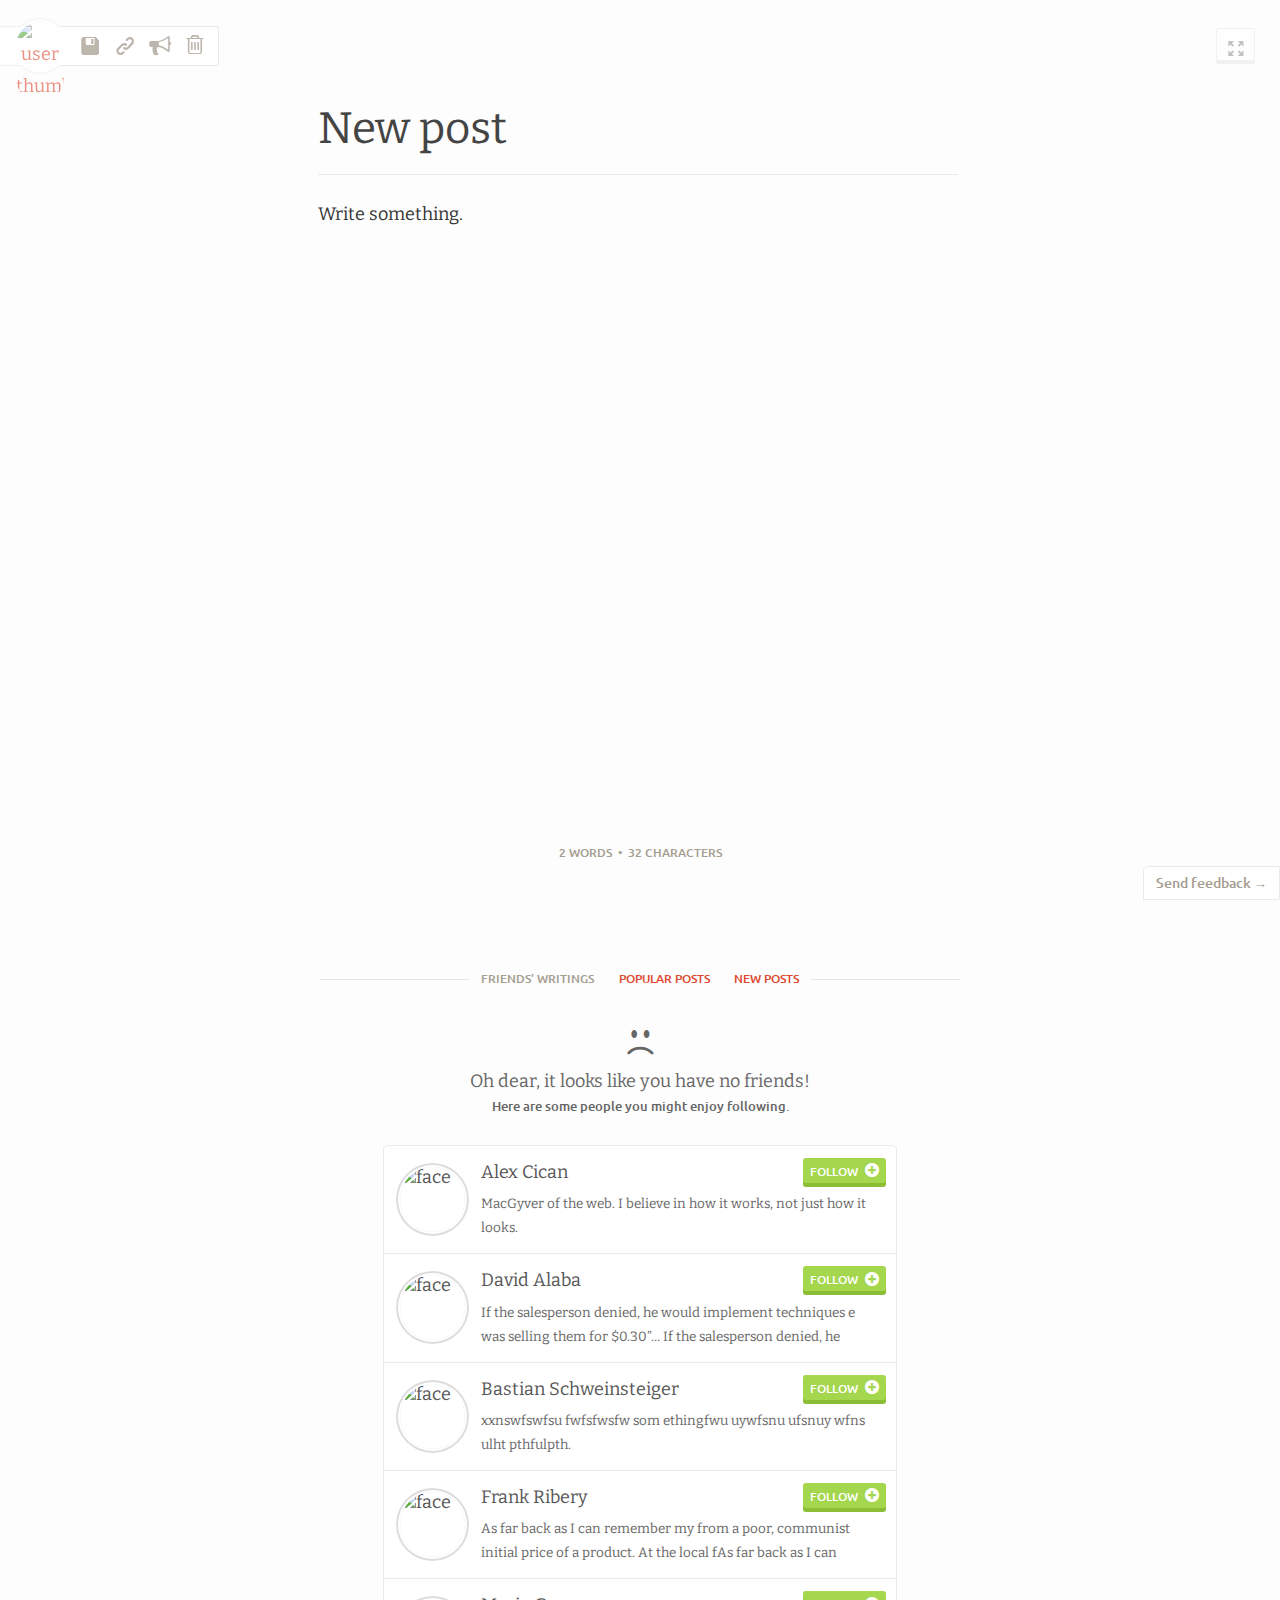
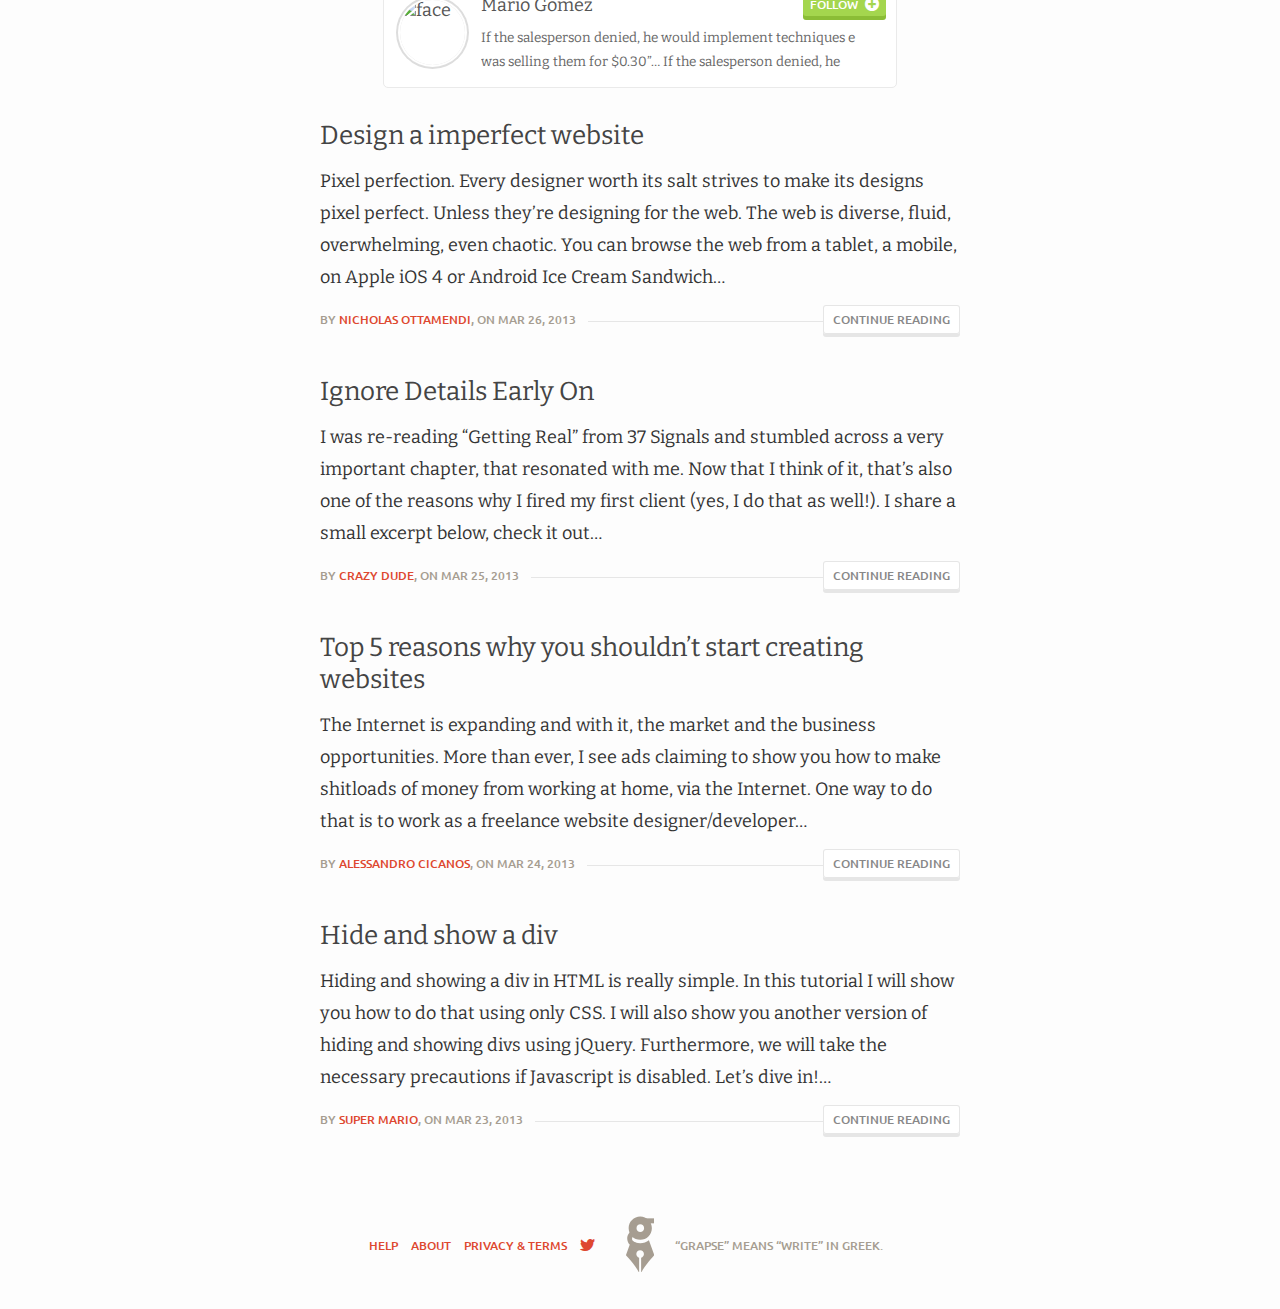
==== commit ef972aa8: "fixed readme" ====
--- a/index.html
+++ b/index.html
@@ -12,16 +12,11 @@
 <body>
   <div id="content">
     <form method="post" id="editor">
-      <h1 id='post_title' contenteditable='true'>This is the title</h1>
+      <h1 id='post_title' contenteditable='true'>New post</h1>
       <span id="chars_counter"></span>
       <textarea id="paste_area" style="display: none; position: absolute; left: -999em;"></textarea>
       <div id='post_content' contenteditable='true'>
-        <p><a href="http://sicanstudios.com">nswfswfsu</a> fwfsfwsfw</p>
-        <ul>
-          <li>something</li>
-          <li>fwu uywfsnuyfw ns wfns unfws something</li>
-          <li>somefuwf wfsfthing</li>
-        </ul>
+        <p>Write something.</p>
       </div>
       <span class="word_count"></span>
     </form>
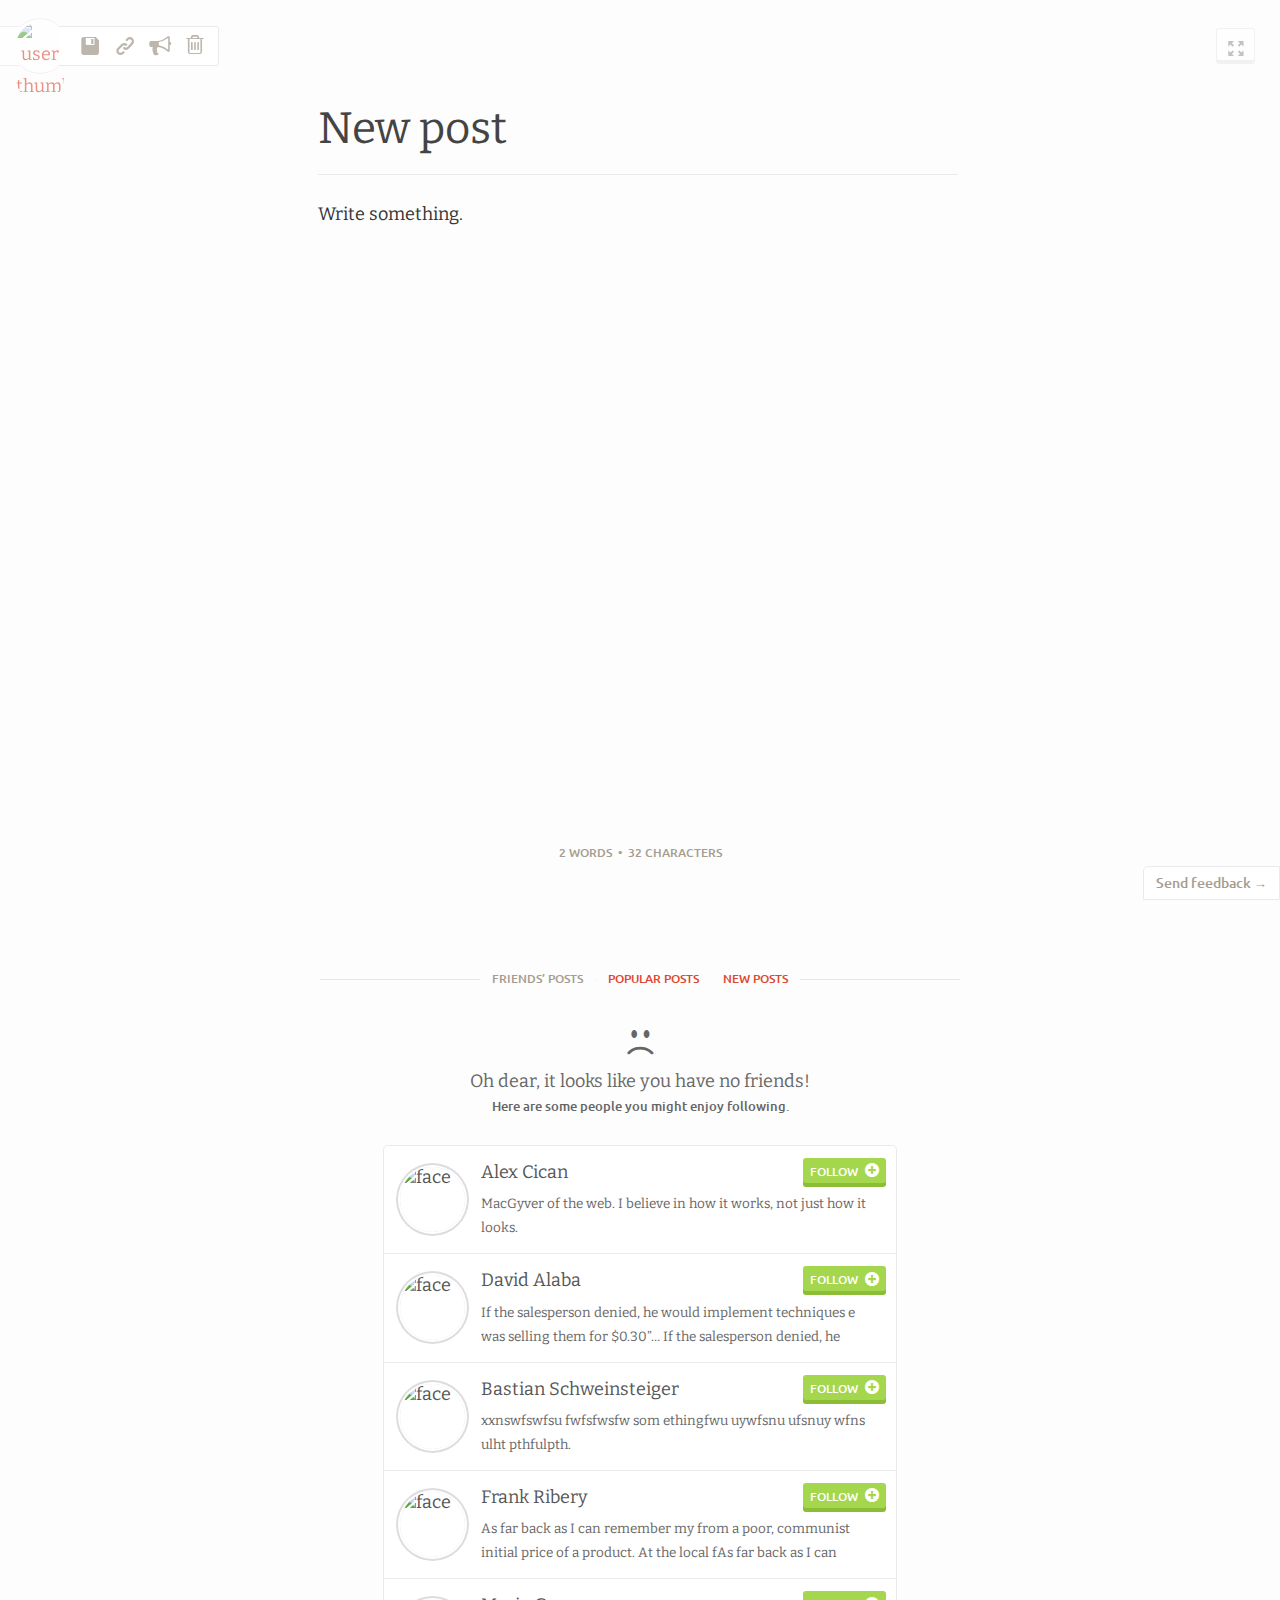
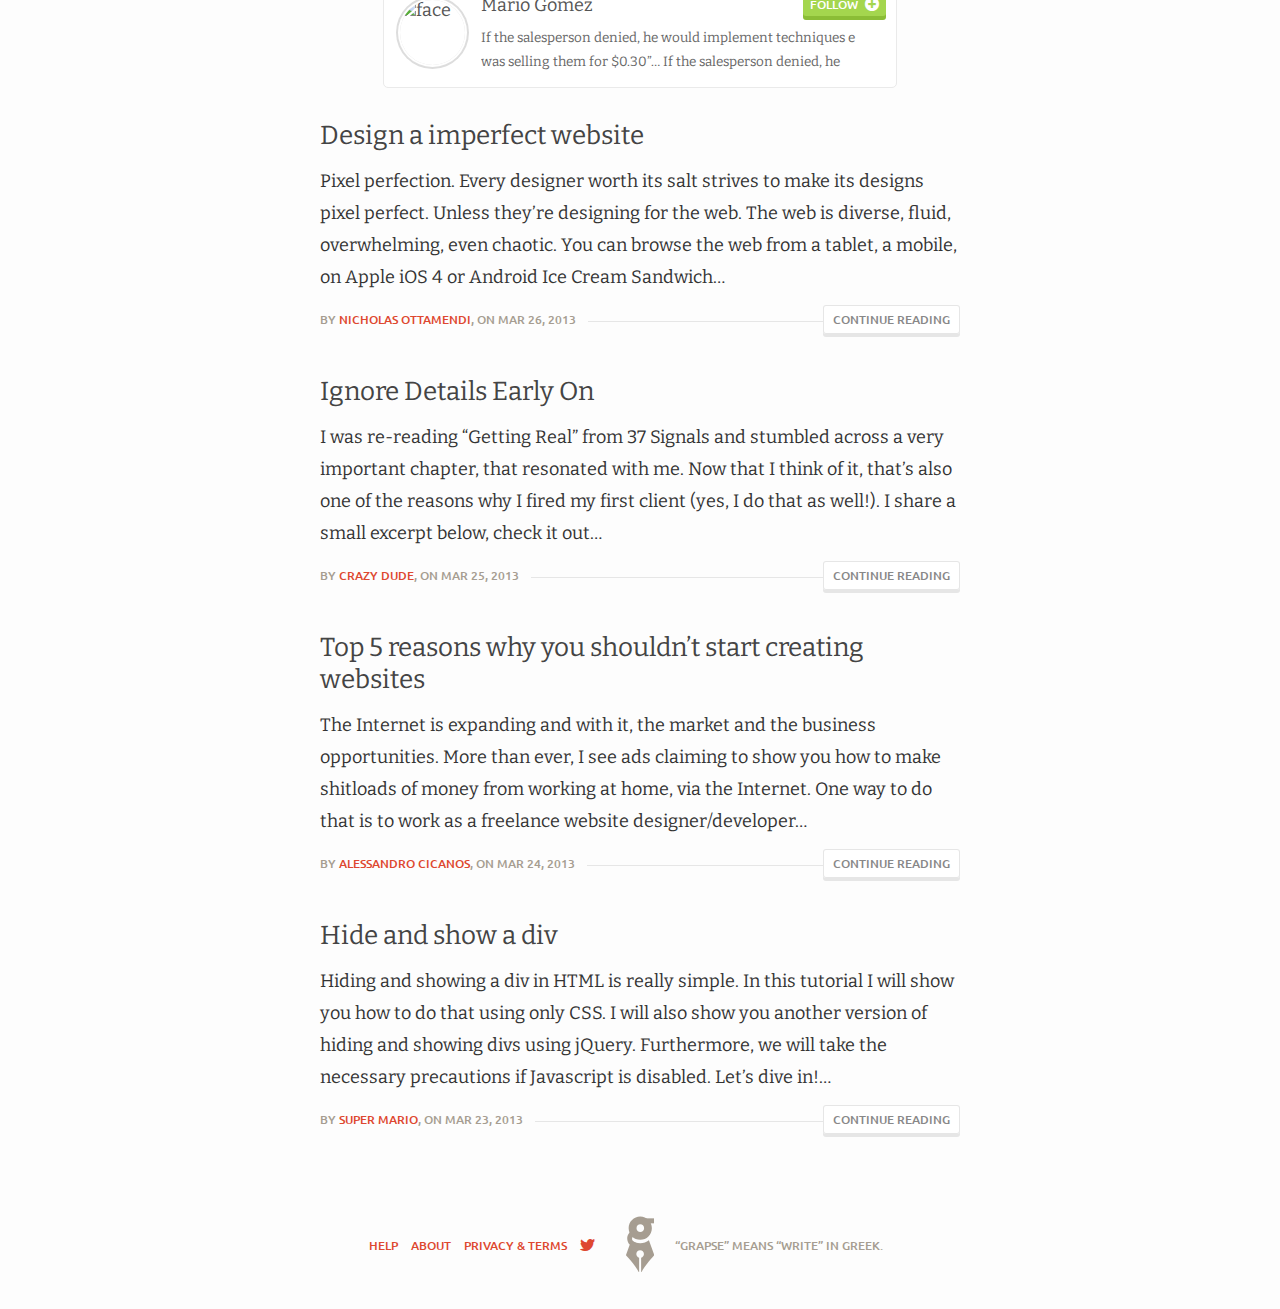
==== commit 32560cdc: "bug fixes" ====
--- a/index.html
+++ b/index.html
@@ -23,7 +23,7 @@
 
     <div id="discover">
       <header class="stay_on_top grey has_divider">
-        <a title="Friends’ writings" class="friends_writings selected_link">Friends&rsquo; writings</a>
+        <a title="Friends’ posts" class="friends_writings selected_link">Friends&rsquo; posts</a>
         <a href="#" title="Popular posts" class="popular_writings">Popular posts</a>
         <a href="#" title="New posts" class="new_writings">New posts</a>
       </header>
--- a/css/style.css
+++ b/css/style.css
@@ -2224,7 +2224,7 @@
 
   /* hides scrollbars (because it has padding) */
   #post_title, #post_content {
-    overflow: hidden;
+    width: 87%;
   }
 
   /* moves admin more to the left and top */
@@ -2236,12 +2236,18 @@
   /* moves to the left buttons save, slug, publish */
   #editor_buttons {
     top: 16px;
-    left: 56px;
+    left: 45px;
   }
 
   /* moves them up */
   .fullscreen_button {
-    top: 16px;
+    top: 18px;
+    right: 1.2em;
+  }
+
+  /* replace text with icons */
+  .fullscreen_button:after {
+    margin-top: -.9em;
   }
 
   /* no navigation arrows for small screens */
@@ -2261,7 +2267,7 @@
 
   /* smaller padding between header links of discover */
   #discover header a {
-    padding: 0 0.5em;
+    padding: 0 0.4em;
   }
 
   /* moves links to the left */
@@ -2327,7 +2333,7 @@
 
   /* hides long names */
   .recommended_people_list a span {
-    margin-top: -30px;
+    /*margin-top: -30px;*/
   }
 
   /* moves footer closer and adds left padding for logo */
@@ -2358,4 +2364,8 @@
     top: -20px;
     left: 2px;
   }
+
+  #feedback {
+    display: none;
+  }
 }